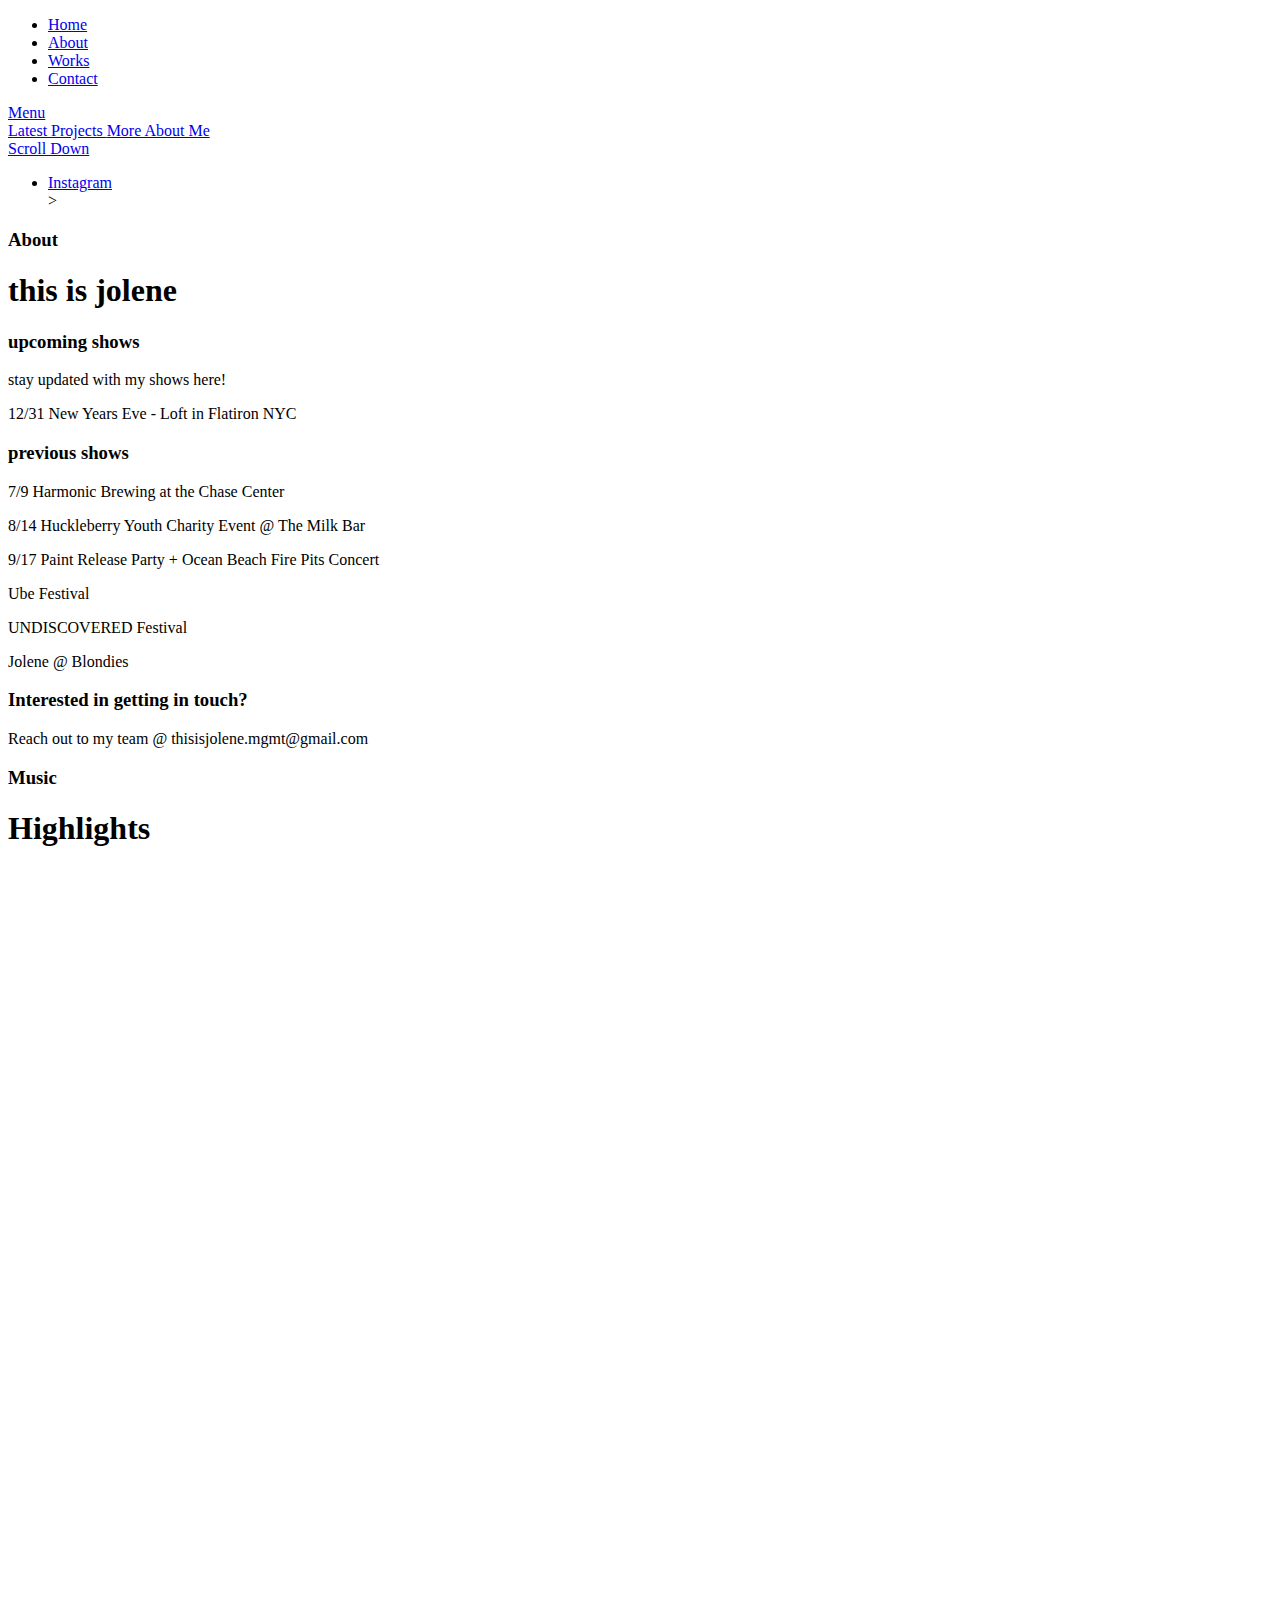
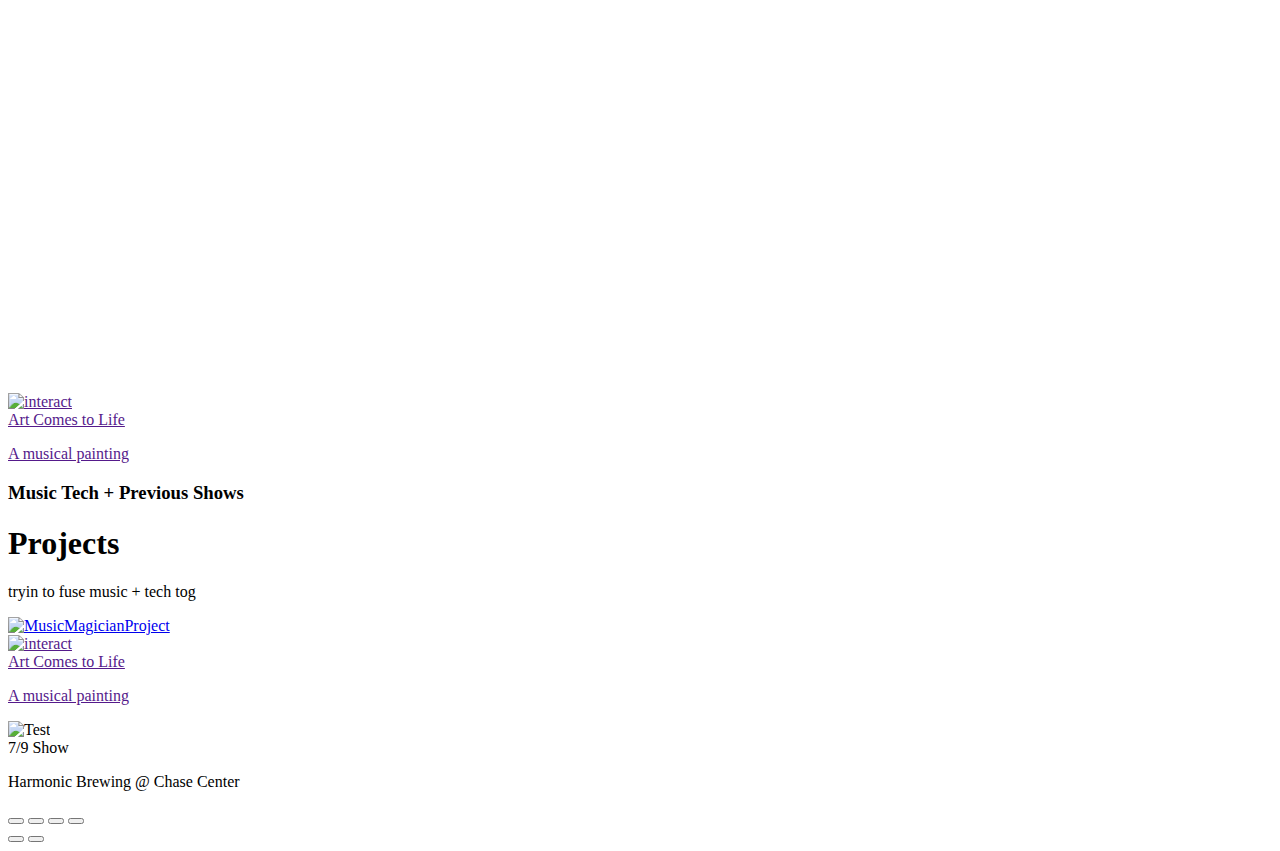
==== index.html @ 57d706e7 "Show Updates" ====
<!DOCTYPE html>
<!--[if lt IE 9 ]><html class="no-js oldie" lang="en"> <![endif]-->
<!--[if IE 9 ]><html class="no-js oldie ie9" lang="en"> <![endif]-->
<!--[if (gte IE 9)|!(IE)]><!-->
<html class="no-js" lang="en">
<!--<![endif]--> 

<head>
    <title> hi this is jolene </title>
    <!--- basic page needs
    ================================================== -->
    <meta charset="utf-8">
    <meta name="description" content="">
    <meta name="author" content="">

    <!-- mobile specific metas
    ================================================== -->
    <meta name="viewport" content="width=device-width, initial-scale=1">

    <!-- CSS
    ================================================== -->
    <link rel="stylesheet" href="css/base.css">
    <link rel="stylesheet" href="css/vendor.css">
    <link rel="stylesheet" href="css/main.css">

    <!-- script
    ================================================== -->
    <script src="js/modernizr.js"></script>
    <script src="js/pace.min.js"></script>

    <!-- favicons
    ================================================== -->
    <link rel="shortcut icon" href="favicon.ico" type="image/x-icon">
    <link rel="icon" href="favicon.ico" type="image/x-icon">

</head>

<body id="top">

    <!-- header
    ================================================== -->
    <header class="s-header">


        <nav class="header-nav-wrap">
            <ul class="header-nav">
                <li class="current"><a class="smoothscroll"  href="#home" title="home">Home</a></li>
                <li><a class="smoothscroll"  href="#about" title="about">About</a></li>
                <li><a class="smoothscroll"  href="#works" title="works">Works</a></li>
                <li><a class="smoothscroll"  href="#about" title="contact">Contact</a></li>
            </ul>
        </nav>

        <a class="header-menu-toggle" href="#0"><span>Menu</span></a>

    </header> <!-- end s-header -->


   <!-- home
   ================================================== -->
   <section id="home" class="s-home page-hero target-section" data-parallax="scroll" data-image-src="images/cover4.png" data-natural-width=45000 data-natural-height=25000 data-position-x=center data-position-y=center>

        <!-- <div class="overlay"></div> -->
        <!-- <div class="shadow-overlay"></div> -->

        <div class="home-content">

            <div class="row home-content__main">


                <!-- <h1>
                    Jolene Lozano<br><br> //
                </h1> -->

                <div class="home-content__buttons">
                    <a href="#works" class="smoothscroll btn btn--stroke">
                        Latest Projects
                    </a>
                    <a href="#about" class="smoothscroll btn btn--stroke">
                        More About Me
                    </a>
                </div>

                <div class="home-content__scroll">
                    <a href="#about" class="scroll-link smoothscroll">
                        <span>Scroll Down</span>
                    </a>
                </div>

            </div>

        </div> <!-- end home-content -->

        <ul class="home-social">
            <li>
                <a href="https://www.instagram.com/this.is.jolene"><i class="im im-instgram" aria-hidden="true"></i><span>Instagram</span></a>
            </li>>
        </ul>
        <!-- end home-social -->

    </section> <!-- end s-home -->


    <!-- about
    ================================================== -->
    <section id="about" class="s-about target-section">

        <div class="row narrow section-intro has-bottom-sep">
            <div class="col -full text-center">
                <h3>About</h3>
                <h1>this is jolene</h1>
               
            </div>
        </div>

        <div class="col -full text-center">
                <h3>upcoming shows</h3>
                <p>
                stay updated with my shows here! </p>
                <p> 12/31 New Years Eve - Loft in Flatiron NYC </p>
                
                <h3>previous shows</h3>

                <p> 7/9 Harmonic Brewing at the Chase Center </p>
                <p> 8/14 Huckleberry Youth Charity Event @ The Milk Bar</p>
                <p> 9/17 Paint Release Party + Ocean Beach Fire Pits Concert</p>
                <p> Ube Festival </p>
                <p> UNDISCOVERED Festival </p>
                <p> Jolene @ Blondies </p>

             
                
                <h3>Interested in getting in touch?</h3>
                <p>Reach out to my team @ thisisjolene.mgmt@gmail.com</p>

                <!-- <div class="col-six tab-full left">
                    <iframe style="border-radius:12px" src="https://open.spotify.com/embed/track/3LSLB8a7tfOZenb9VHvoXE?utm_source=generator" width="60%" height="300" frameBorder="0" allowfullscreen="" allow="autoplay; clipboard-write; encrypted-media; fullscreen; picture-in-picture"></iframe>
                </div>

                <div class="col-six tab-full right">
                <iframe style="border-radius:12px" src="https://open.spotify.com/embed/track/7BDV8lI9pYhEprtgNlZAF4?utm_source=generator" width="60%" height="300" frameBorder="0" allowfullscreen="" allow="autoplay; clipboard-write; encrypted-media; fullscreen; picture-in-picture"></iframe>
            </div> -->
    <!-- <img src="images/cover.png" alt="Profile pic" width="400 " height="500"> -->
    <!-- <iframe style="border-radius:12px" src="https://open.spotify.com/embed/track/3LSLB8a7tfOZenb9VHvoXE?utm_source=generator" width="70%" height="80" frameBorder="0" allowfullscreen="" allow="autoplay; clipboard-write; encrypted-media; fullscreen; picture-in-picture"></iframe>
    <iframe style="border-radius:12px" src="https://open.spotify.com/embed/track/7BDV8lI9pYhEprtgNlZAF4?utm_source=generator" width="70%" height="80" frameBorder="0" allowfullscreen="" allow="autoplay; clipboard-write; encrypted-media; fullscreen; picture-in-picture"></iframe> -->

        </div>

   <div class="row about-content about-content--buttons"> 

            <!-- <div class="col-six tab-full left">
                <a href="#0" class="btn btn--primary full-width">Download My Resume</a>
            </div>
            <div class="col-six tab-full right">
                <a href="#0" class="btn full-width">Hire Me Now</a>
            </div> -->
      

        </div> <!-- end about-content buttons -->
        
        <section></section>


        <!-- <div class="row about-content about-content--timeline">

            <div class="col-full text-center">
                <h3>All My Work Experience.</h3>
            </div>

            <div class="col-six tab-full left">
                <div class="timeline">
                    <div class="timeline__block">
                        <div class="timeline__bullet"></div>
                        <div class="timeline__header">
                            <p class="timeline__timeframe">Jun 2020 - Aug 2020</p>
                            <h3>Google</h3>
                            <h5>Developer Programs Engineering Intern</h5>
                        </div>
                    </div>
                    
                    <div class="timeline__block">
                        <div class="timeline__bullet"></div>
                        <div class="timeline__header">
                            <p class="timeline__timeframe">Jun 2019 - Aug 2019</p>
                            <h3>NBCUniversal | CNBC</h3>
                            <h5>Product Management Intern</h5>
                        </div>
                    </div>

                  <div class="timeline__block">
                      <div class="timeline__bullet"></div>
                      <div class="timeline__header">
                          <p class="timeline__timeframe">Dec 2018 - Present</p>
                          <h3>Swift/iOS Programming Course</h3>
                          <h5>Teaching Assistant</h5>
                      </div>
                  </div>
                    <div class="timeline__block">
                        <div class="timeline__bullet"></div>
                        <div class="timeline__header">
                            <p class="timeline__timeframe">Nov 2017 - August 2018</p>
                            <h3>Wunderite</h3>
                            <h5>Product Developer</h5>
                        </div>
                    </div>  end timeline__block -->

                    <!-- <div class="timeline__block">
                        <div class="timeline__bullet"></div>
                        <div class="timeline__header">
                            <p class="timeline__timeframe">June 2018 - August 2018</p>
                            <h3>Sony Music Entertainment</h3>
                            <h5>Royalty Operations Analyst Intern</h5>
                        </div>
                    </div> end timeline__block -->

                    <!-- <div class="timeline__block">
                        <div class="timeline__bullet"></div>
                        <div class="timeline__header">
                            <p class="timeline__timeframe">Jan 2018 - Jun 2018</p>
                            <h3>Morning Envelope</h3>
                            <h5>Product Developement Intern</h5>
                        </div>
                        <div class="timeline__desc">
                        </div>
                    </div> end timeline__block -->

                    <!-- <div class="timeline__block">
                        <div class="timeline__bullet"></div>
                        <div class="timeline__header">
                            <p class="timeline__timeframe">June 2016 - August 2018</p>
                            <h3>Mathnasium</h3>
                            <h5>Math Instructor</h5>
                        </div>
                    </div>   -->

<!-- 
                </div> nd timeline -->
            <!-- </div> end left --> 
<!-- 
            <div class="col-six tab-full right">
                <div class="timeline">

                    <div class="timeline__block">
                        <div class="timeline__bullet"></div>
                        <div class="timeline__header">
                            <p class="timeline__timeframe"> Sept 2017 - Present</p>
                            <h3>The Bostonians of Boston College</h3>
                            <h5>Publicity/Marketing Director and Member	</h5>
                        </div>
                    </div> <!-- end timeline__block -->
<!-- 
                    <div class="timeline__block">
                        <div class="timeline__bullet"></div>
                        <div class="timeline__header">
                            <p class="timeline__timeframe">Dec 2018 - Present</p>
                            <h3>MakeBC</h3>
                            <h5>Co-founder and Co-President</h5>
                        </div>
                    </div> <!-- end timeline__block -->

                    <!-- <div class="timeline__block">
                        <div class="timeline__bullet"></div>
                        <div class="timeline__header">
                            <p class="timeline__timeframe">September 2018 - Present</p>
                            <h3>Computer Science Society</h3>
                            <h5>President (Previous VP and Director of Outreach)</h5>
                        </div>
                        <div class="timeline__desc">
                        </div>

                    </div> <!-- end timeline__block -->
<!-- 
                    <h1>Awards</h1>
                    
                    <div class="timeline__block">
                        <div class="timeline__bullet"></div>
                        <div class="timeline__header">
                            <p class="timeline__timeframe">2017-2020</p>
                            <h3>Scholarships</h3>
                            <h5>Mensa Foundation Scholarship - 2020</h5>
                            
                            <h5>L.I.F.E Scholarship - 2017 </h5>
                            <h5>PTSA Scholarship - 2017 </h5>
                        </div>
                        <div class="timeline__desc">
                        </div>
                    </div> -->
                    <!-- <div class="timeline__block">
                        <div class="timeline__bullet"></div>
                        <div class="timeline__header">
                            <p class="timeline__timeframe"></p>
                            <h2>Awards</h2>
                            <h5>Grace Hopper Conference Award Recipient - Boston College - 2019</h5>
                            <h5>1st place Passport to Google Innovation Challenge - 2019</h5>
                            <h5>1st place PwC Case Competition - 2018 </h5>
                            
                        </div>
                        <div class="timeline__desc">
                        </div> -->
                    </div> <!-- end timeline__block -->
                 

                    </div>



                </div> <!-- end timeline -->
            </div> <!-- end right -->

        </div> <!-- end about-content timeline -->

    </section> <!-- end about -->




    <!-- works
    ================================================== -->
    <section id="works" class="s-works target-section">

        <div class="row narrow section-intro has-bottom-sep">
            <div class="col-full">
                <h3> Music </h3>
                <h1> Highlights </h1>
                <p class="lead"><p>
                 
            </div>
        </div>

        <div class="container">
          <div class="row text-center text-lg-left">
<!-- 
            <h1>the works</h1>
             -->
            <div class="col-lg-3 col-md-4 col-xs-6">

                <!-- <div class="image">
               

                        <iframe style="border-radius:1px" src="images/show7-9.png" width="90%" height="380" frameBorder="0" allowfullscreen="" allow="autoplay; clipboard-write; encrypted-media; fullscreen; picture-in-picture"></iframe>
        
                    <div class="image__overlay image__overlay--blur">
                        <div class="image__title">Music Magician Project</div>
                        <p class="image__description">
                            Designing Novel Interactions
                        </p>
                    </div> 
                </a>
                </div> -->

             
                <!-- <div class="image">
                    <a href="music-magician.html" class="d-block mb-4 h-100">
                    <img class="image__img"  src="images/music-magician-horizontal.png" alt="MusicMagicianProject">
                    <div class="image__overlay image__overlay--blur">
                        <div class="image__title">Music Magician Project</div>
                        <p class="image__description">
                            Designing Novel Interactions
                        </p>
                    </div> 
                </a>
                </div> -->
            </div>

            <div class="col-lg-3 col-md-4 col-xs-6">

                <iframe style="border-radius:12px" src="https://open.spotify.com/embed/track/3LSLB8a7tfOZenb9VHvoXE?utm_source=generator" width="100%" height="380" frameBorder="0" allowfullscreen="" allow="autoplay; clipboard-write; encrypted-media; fullscreen; picture-in-picture"></iframe>
       
            </div>

            <div class="col-lg-3 col-md-4 col-xs-6">

                <iframe style="border-radius:12px" src="https://open.spotify.com/embed/track/1I3iprg6WNpCWUNVqlT4vw?utm_source=generator" width="100%" height="352" frameBorder="0" allowfullscreen="" allow="autoplay; clipboard-write; encrypted-media; fullscreen; picture-in-picture" loading="lazy"></iframe>
       
            </div>
            

            <div class="col-lg-3 col-md-4 col-xs-6">
                <iframe style="border-radius:12px" src="https://open.spotify.com/embed/track/7BDV8lI9pYhEprtgNlZAF4?utm_source=generator" width="100%" height="380" frameBorder="0" allowfullscreen="" allow="autoplay; clipboard-write; encrypted-media; fullscreen; picture-in-picture"></iframe>
                <!-- <div class="image">
                    <a href="" class="d-block mb-4 h-100">
                    <img class="image__img" src="images/motion-tracking.gif" alt="interact">
                     <div class="image__overlay image__overlay--blur">
                        <div class="image__title">Art in Motion Tracking</div>
                        <p class="image__description">
                           Max/MSP Hack
                        </p>
                    </div> 
                
                </a>
             </div> -->
            </div>

     
        </section>



<section>

           
            <div class="col-lg-3 col-md-4 col-xs-6">
                <div class="image">
                    <a href="" class="d-block mb-4 h-100">
                    <img class="image__img" src="images/artcomestolife.png" alt="interact">
                     <div class="image__overlay image__overlay--blur">
                        <div class="image__title">Art Comes to Life</div>
                        <p class="image__description">
                           A musical painting
                        </p>
                    </div> 
                
                </a>
             </div>
            </div>

            <!-- <div class="col-lg-3 col-md-4 col-xs-6">
                <div class="image">
                    <a href="" class="d-block mb-4 h-100">
                    <img class="image__img" src="images/show7-9.png" alt="interact">
                     <div class="image__overlay image__overlay--blur">
                        <div class="image__title">Harmonic Brewing at the Chase Center</div>
                        <p class="image__description">
                          7/9 Show
                        </p>
                    </div> 
                
                </a>
             </div>
            </div> -->

            
            <!-- <div class="col-lg-3 col-md-4 col-xs-6">
                <div class="image">
                    <a href="music-magician.html" class="d-block mb-4 h-100">
                    <img class="image__img"  src="images/music-magician-horizontal.png" alt="MusicMagicianProject">
                    <div class="image__overlay image__overlay--blur">
                        <div class="image__title">Music Magician Project</div>
                        <p class="image__description">
                            Designing Novel Interactions
                        </p>
                    </div> 
                </a>
                </div>
            </div> -->
            
        </section>


            <!-- <div class="col-lg-3 col-md-4 col-xs-6">
                <div class="image">
                    <a href="" class="d-block mb-4 h-100">
                    <img class="image__img" src="images/meridian.gif" alt="blur">
                     <div class="image__overlay image__overlay--blur">
                        <div class="image__title">Meridian</div>
                        <p class="image__description">
                           Music Visalization Hack
                        </p>
                    </div> 
                
                </a>
             </div>
            </div>  -->




            <!-- <div class="col-lg-3 col-md-4 col-xs-6">
                <div class="image">
                    <a href="https://github.com/jolene-loz/smart-home-testing" class="d-block mb-4 h-100">
                    <img class="image__img" src="images/intern.jpg" alt="interact">
                     <div class="image__overlay image__overlay--blur">
                        <div class="image__title">Google Internship</div>
                        <p class="image__description">
                           Smart Home Integration Library
                        </p>
                    </div> 
                
                </a>
             </div>
            </div> -->



<!--  

            <div class="col-lg-3 col-md-4 col-xs-6">
                <div class="image">
                    <a href="" class="d-block mb-4 h-100">
                    <img class="image__img" src="images/gl3-react.gif" alt="interact">
                     <div class="image__overlay image__overlay--blur">
                        <div class="image__title">GL3 Animations</div>
                        <p class="image__description">
                           Sound-Reactive Max/MSP Hack
                        </p>
                    </div> 
                
                </a>
             </div>
            </div> -->

            <!-- <div class="col-lg-3 col-md-4 col-xs-6">
                <div class="image">
                    <a href="https://github.com/jolene-loz/tunePin" class="d-block mb-4 h-100">
                    <img class="image__img" src="images/tunepin.png" alt="tunePin">
                     <div class="image__overlay image__overlay--blur">
                        <div class="image__title">tunePin</div>
                        <p class="image__description">
                            Swift/iOS Mobile Application
                        </p>
                    </div> 
                
                </a>
             </div>
            </div> -->

            
          

            <!-- <div class="col-lg-3 col-md-4 col-xs-6">
                <div class="image">
                    <a href="https://devpost.com/software/hackbeanpot19" class="d-block mb-4 h-80">
                    <img class="image__img" src="images/picspire.jpeg" alt="PicSpire">
                     <div class="image__overlay image__overlay--blur">
                        <div class="image__title">PicSpire</div>
                        <p class="image__description">
                            Swift/iOS Mobile Application
                        </p>
                    </div> 
                
                </a>
             </div>
            </div>
             -->
  


        

<!--             
          <div class="col-lg-3 col-md-4 col-xs-6">
            <a href="#" class="d-block mb-4 h-100">
                <p><iframe width="560" height="315" src="https://www.youtube.com/embed/qr0YbMv2T4M" frameborder="0" allow="accelerometer; autoplay; encrypted-media; gyroscope; picture-in-picture" allowfullscreen></iframe></p>
            </a>
        </div>

        <div class="col-lg-3 col-md-4 col-xs-6">
          <a href="#" class="d-block mb-4 h-100">
            <p><iframe width="560" height="315" src="https://www.youtube.com/embed/qmYeQT7NNbI" frameborder="0" allow="accelerometer; autoplay; encrypted-media; gyroscope; picture-in-picture" allowfullscreen></iframe></p>
          </a>
      </div>



          <div class="col-lg-3 col-md-4 col-xs-6">
            <a href="#" class="d-block mb-4 h-100">
              <iframe width="560" height="315" src="https://www.youtube.com/embed/XWk6eGASXBA" frameborder="0" allow="accelerometer; autoplay; encrypted-media; gyroscope; picture-in-picture" allowfullscreen> Learn more about my volunteer trip to South Africa here</iframe>
            </a>
          </div> -->

          <!-- </div>

        </div>



</section>     -->


    <section id="blog" class="s-blog target-section">

        <div class="row narrow section-intro has-bottom-sep">
            <div class="col-full">
                <h3>Music Tech + Previous Shows </h3>
                <h1>Projects</h1>
                <p class="lead"> tryin to fuse music + tech tog</p>
            </div>
        </div>

        <div class="row blog-content">
            <div class="col-full">

                <div class="blog-list block-1-2 block-tab-full">

                    <article class="col-block">
                        <div class="image">

                
                                    <a href="music-magician.html" class="d-block mb-4 h-100">
                                    <img class="image__img"  src="images/music-magician-horizontal.png" alt="MusicMagicianProject">
                                    <div class="image__overlay image__overlay--blur">
                                        <!-- <div class="image__title"></div> -->
                                 
                                    </div> 
                                </a>
                           
                    
                        </div>

                    </article>
                    <article class="col-block">
                        <div class="image">
                            <a href="" class="d-block mb-4 h-100">
                            <img class="image__img" src="images/artcomestolife.png" alt="interact">
                             <div class="image__overlay image__overlay--blur">
                                <div class="image__title">Art Comes to Life</div>
                                <p class="image__description">
                                   A musical painting
                                </p>
                            </div> 
                        
                        </a>
                     </div>

                    </article>

                    <article class="col-block">
                        <div class="image">
                            <!-- <a href=blog-single.html> -->
                            <img class="image__img" src="images/show7-9.png" alt="Test">
                            <div class="image__overlay image__overlay--blur">
                                <div class="image__title">7/9 Show</div>
                                <p class="image__description">
                                    Harmonic Brewing @ Chase Center
                                 </p>
                            </div> 
                        </a>
                        </div>

                    </article>

                    <!-- <article class="col-block">
                        <div class="image">
                            <a href=blog-single.html>
                            <img class="image__img" src="images/hiking-cover.JPG" alt="Test">
                            <div class="image__overlay image__overlay--blur">
                                <div class="image__title">Photography</div>
                            </div> 
                        </a>
                        </div>

                    </article> -->


<!-- 
                    </article>
                    <article class="col-block">

                        <div class="blog-date">
                            <a href="blog.html">June 2018</a>
                        </div>

                        <h2 class="h01"><a href="blog-south-africa.html">My Volunteer Trip to South Africa</a></h2>
                        <p>
                        Vestibulum ac diam sit amet quam vehicula elementum sed sit amet dui. Pellentesque in ipsum id orci porta dapibus. Donec sollicitudin molestie malesuada. Vivamus magna justo, lacinia eget consectetur sed, convallis at tellus. Cras ultricies ligula sed magna dictum porta. Sed porttitor lectus nibh dolore irure esse Duis nulla sint.
                        </p>


                    </article>
                    <article class="col-block">

                        <div class="blog-date">
                            <a href="blog-pwc.html">November 2017</a>
                        </div>
                        <h2 class="h01"><a href="blog-pwc.html">1st Place at the PwC Case Competition</a></h2>
                        <p>
                        In my first semester of college, I competed in the PwC Case Competition. Through an in-depth financial analysis of a client-services case, my team designed a Powerpoint and a business plan for the company, and we won 1st place in the competition for outstanding work.
                        </p>

                    </article> -->

                </div> 

            </d>

    </section>



<footer>
    <div class="row">
        <div class="col-full">
        </div>
    </div>

    <div class="row footer-bottom">

        <div class="col-twelve">
            
            <div class="go-top">
                
            <a class="smoothscroll" title="Back to Top" href="#top"><i class="im im-arrow-up" aria-hidden="true"></i></a>
            
            </div>
        </div>

    </div> <!-- end footer-bottom -->

</footer> <!-- end footer -->



    <!-- photoswipe background
    ================================================== -->
    <div aria-hidden="true" class="pswp" role="dialog" tabindex="-1">

        <div class="pswp__bg"></div>
        <div class="pswp__scroll-wrap">

            <div class="pswp__container">
                <div class="pswp__item"></div>
                <div class="pswp__item"></div>
                <div class="pswp__item"></div>
            </div>

            <div class="pswp__ui pswp__ui--hidden">
                <div class="pswp__top-bar">
                    <div class="pswp__counter"></div><button class="pswp__button pswp__button--close" title="Close (Esc)"></button> <button class="pswp__button pswp__button--share" title=
                    "Share"></button> <button class="pswp__button pswp__button--fs" title="Toggle fullscreen"></button> <button class="pswp__button pswp__button--zoom" title=
                    "Zoom in/out"></button>
                    <div class="pswp__preloader">
                        <div class="pswp__preloader__icn">
                            <div class="pswp__preloader__cut">
                                <div class="pswp__preloader__donut"></div>
                            </div>
                        </div>
                    </div>
                </div>
                <div class="pswp__share-modal pswp__share-modal--hidden pswp__single-tap">
                    <div class="pswp__share-tooltip"></div>
                </div><button class="pswp__button pswp__button--arrow--left" title="Previous (arrow left)"></button> <button class="pswp__button pswp__button--arrow--right" title=
                "Next (arrow right)"></button>
                <div class="pswp__caption">
                    <div class="pswp__caption__center"></div>
                </div>
            </div>

        </div>

    </div><!-- end photoSwipe background -->

    <div id="preloader">
        <div id="loader"></div>
    </div>


    <!-- Java Script
    ================================================== -->
    <script src="js/jquery-3.2.1.min.js"></script>
    <script src="js/plugins.js"></script>
    <script src="js/main.js"></script>

</body>

</html>
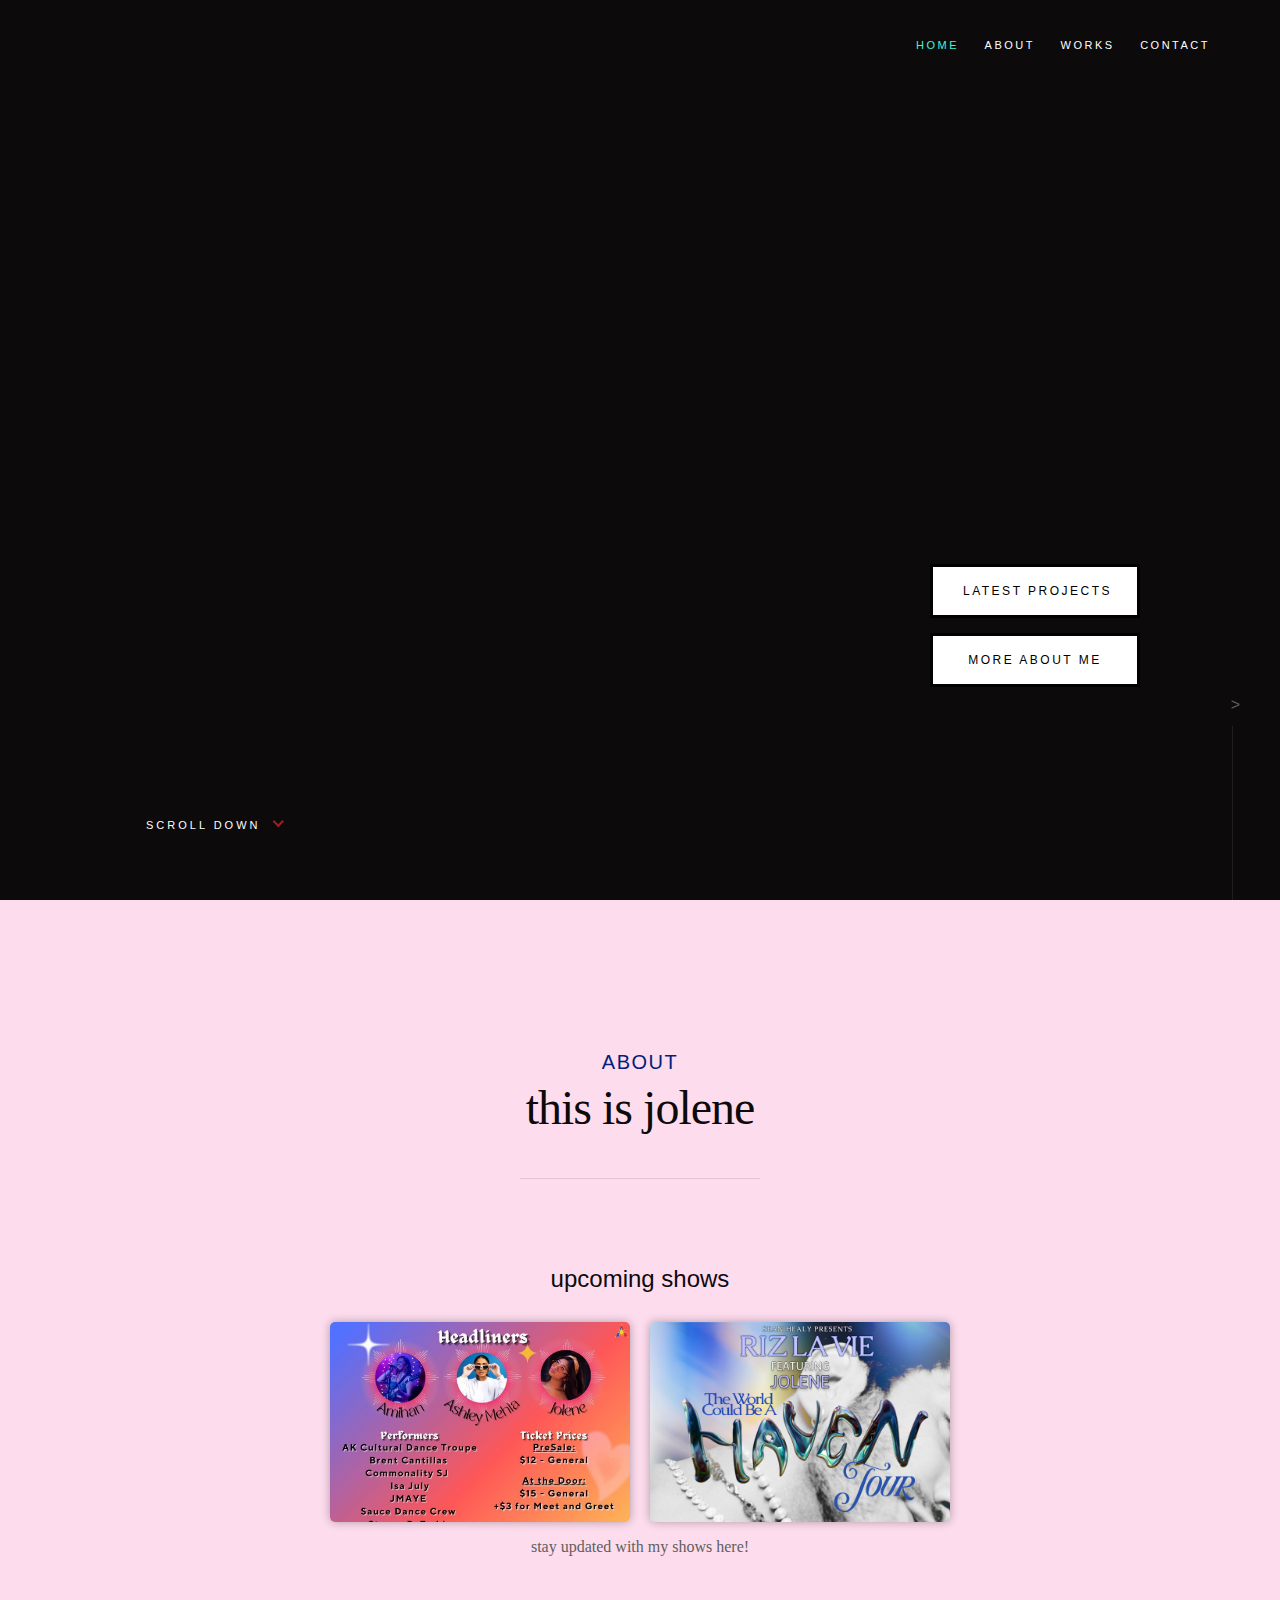
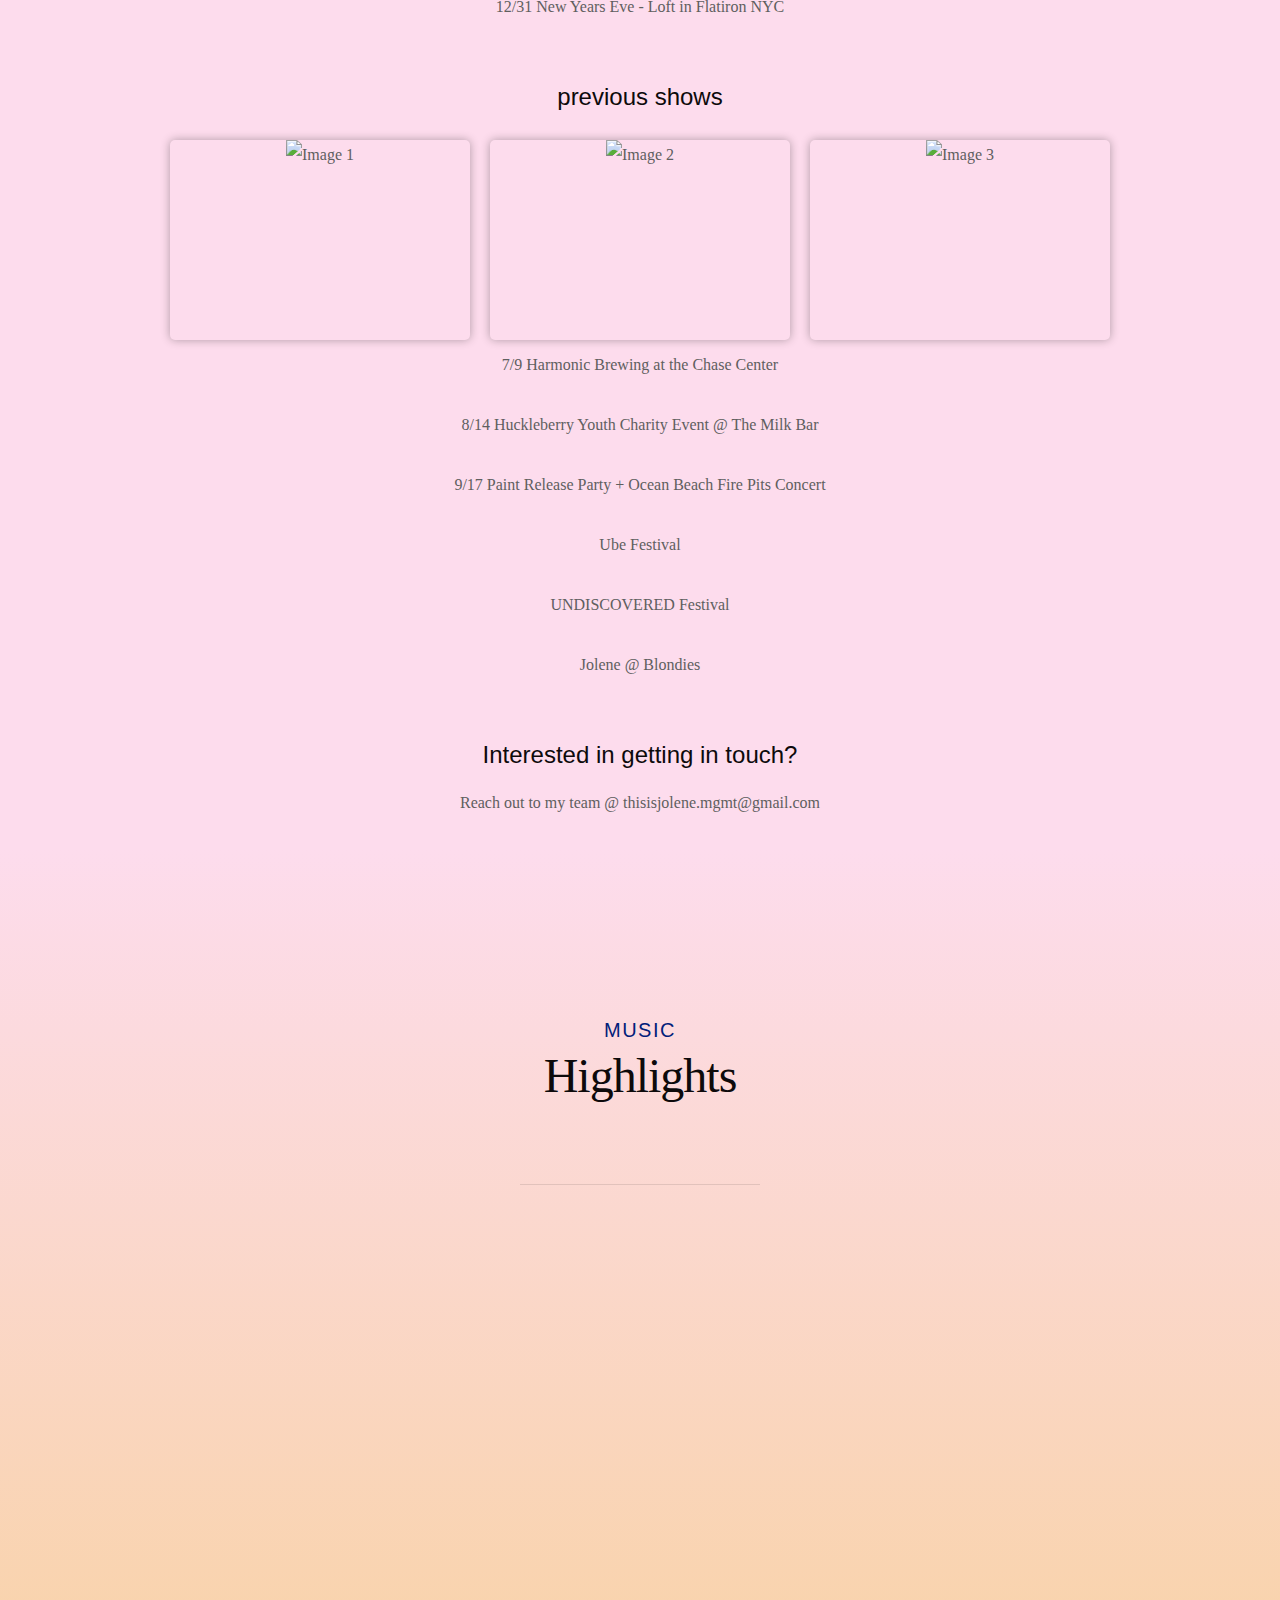
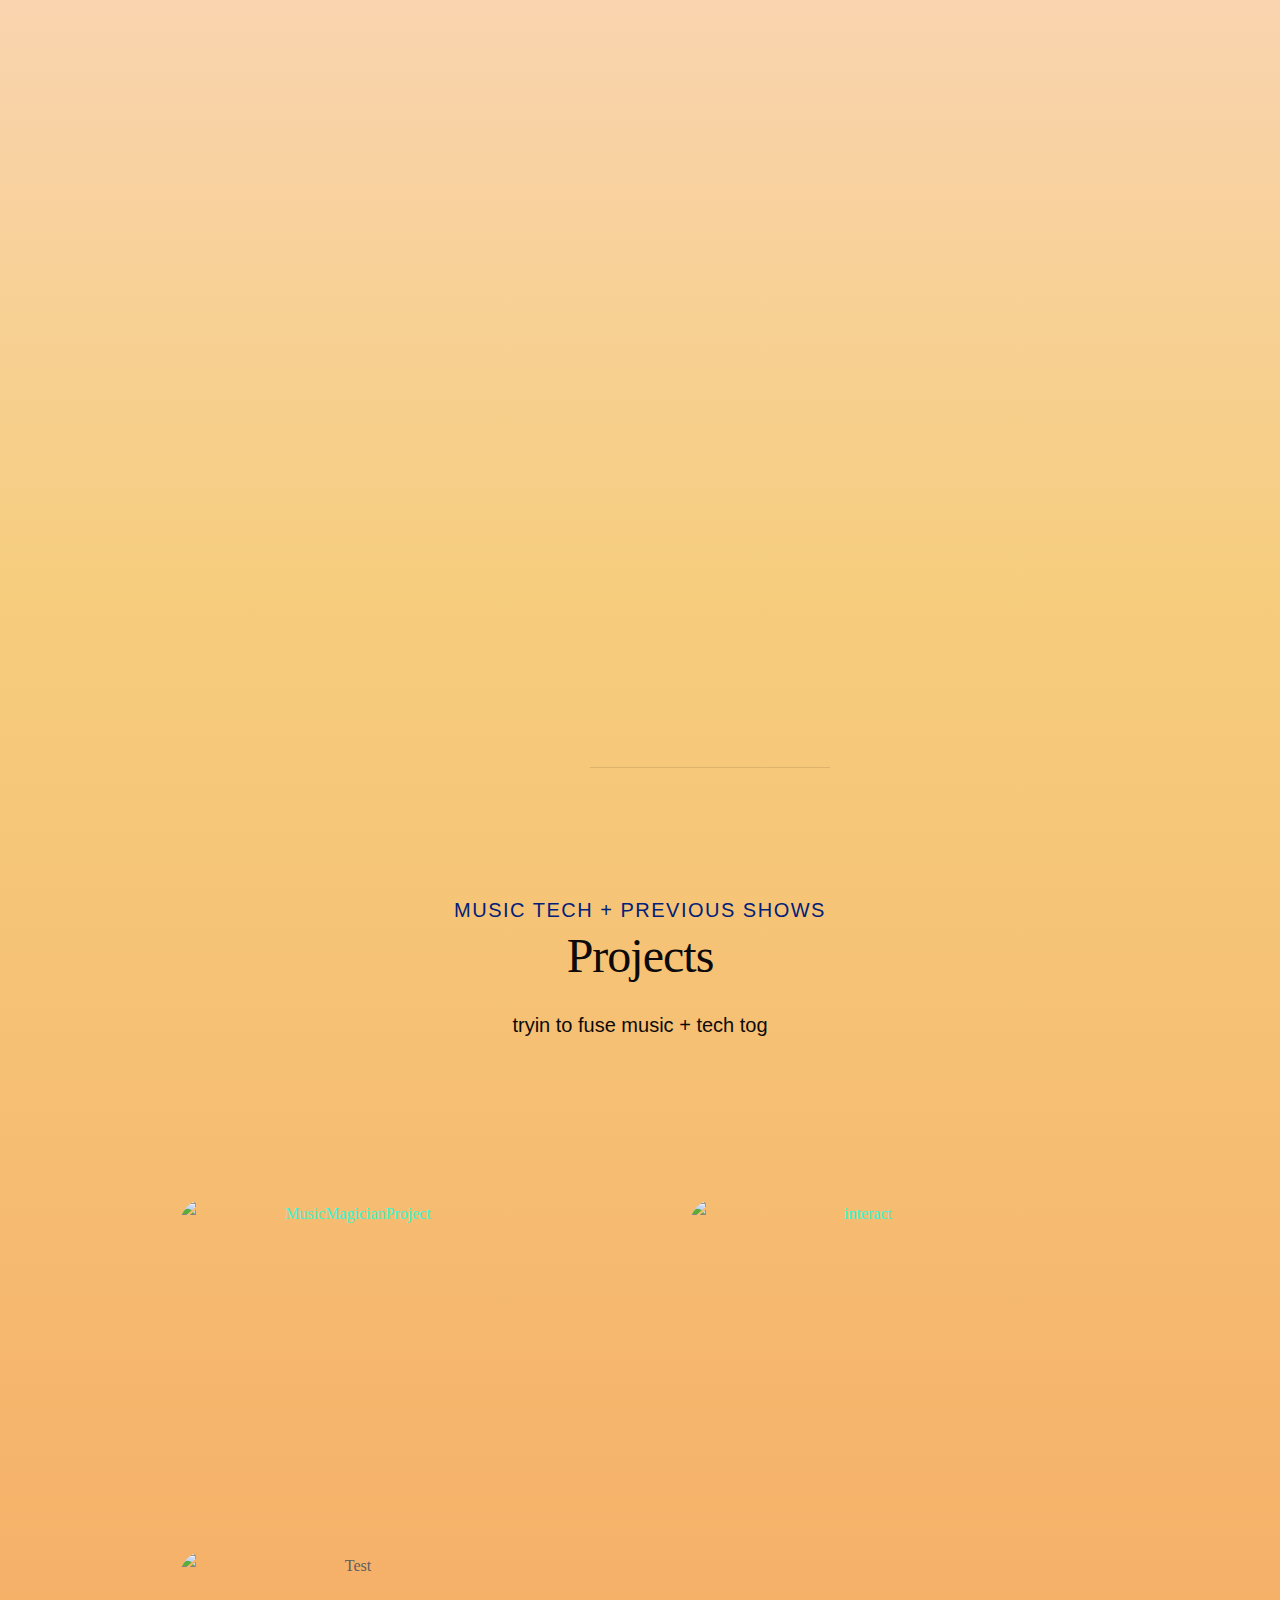
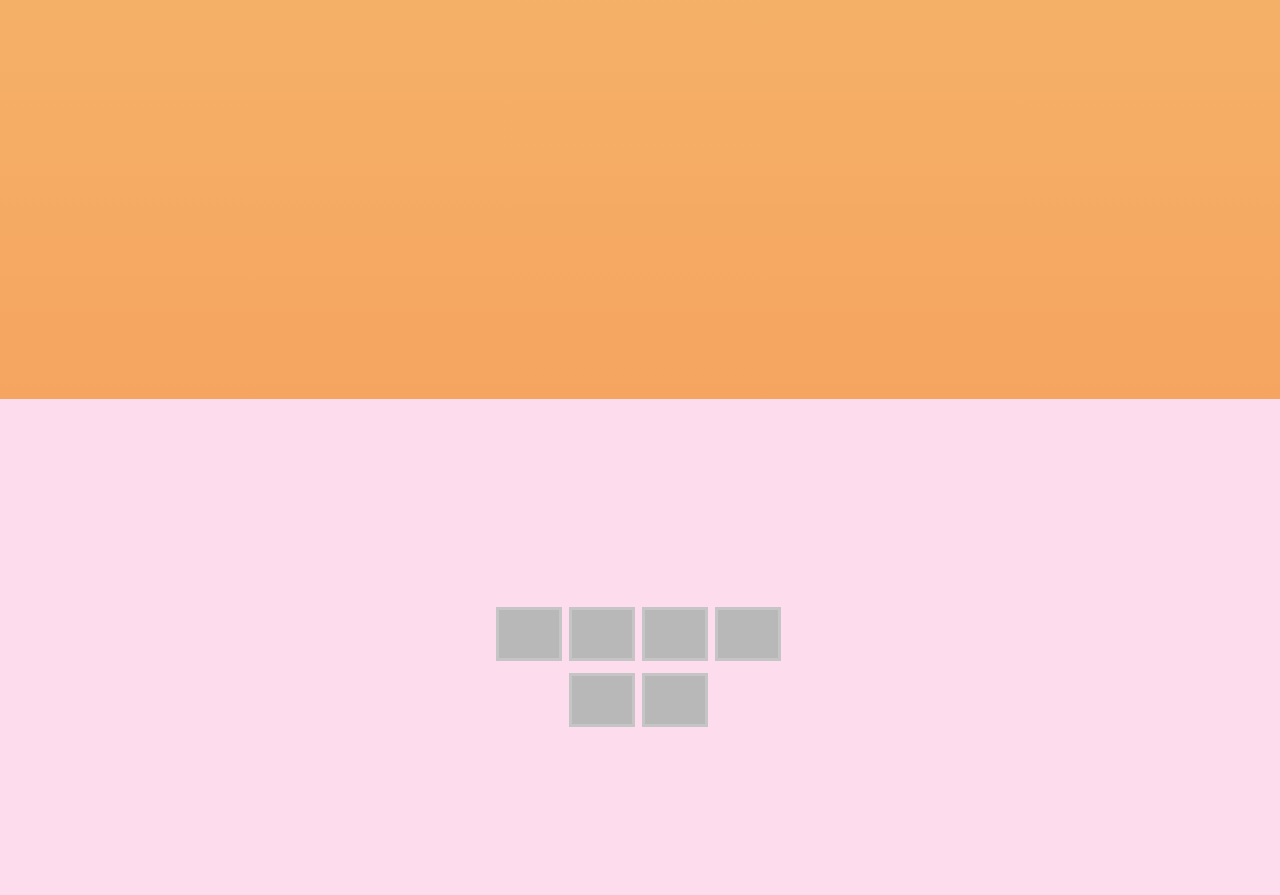
==== commit 0f24f9d5: "git submodule updated" ====
--- a/index.html
+++ b/index.html
@@ -7,7 +7,7 @@
 
 <head>
     <title> hi this is jolene </title>
-    <!--- basic page needs
+    <!--- basic site needs
     ================================================== -->
     <meta charset="utf-8">
     <meta name="description" content="">
@@ -58,7 +58,7 @@
 
    <!-- home
    ================================================== -->
-   <section id="home" class="s-home page-hero target-section" data-parallax="scroll" data-image-src="images/cover4.png" data-natural-width=45000 data-natural-height=25000 data-position-x=center data-position-y=center>
+   <section id="home" class="s-home page-hero target-section" data-parallax="scroll" data-image-src="images/jolenebkg.png" data-natural-width=45000 data-natural-height=25000 data-position-x=center data-position-y=center>
 
         <!-- <div class="overlay"></div> -->
         <!-- <div class="shadow-overlay"></div> -->
@@ -115,11 +115,57 @@
 
         <div class="col -full text-center">
                 <h3>upcoming shows</h3>
+                <div class="gallery">
+                    <div class="gallery-item">
+                      <img src="images/akbayanperf.jpeg" alt="SJSU Charity Concert">
+                      <div class="caption">
+                        <h3>Caption 1</h3>
+                        <p>Lorem ipsum dolor sit amet, consectetur adipiscing elit.</p>
+                      </div>
+                    </div>
+                    <div class="gallery-item">
+                      <img src="images/rizjolene.jpeg" alt="Jolene with Riz La Vie 3.17.22">
+                      <div class="caption">
+                        <h3> Jolene with Riz La Vie 3.17.22</h3>
+                        <p>BRICK & MORTAR MUSIC HALL. Buy tickets here</p>
+                      </div>
+                    </div>
+       
+                  </div>
+
+                  
                 <p>
                 stay updated with my shows here! </p>
+
+                
                 <p> 12/31 New Years Eve - Loft in Flatiron NYC </p>
                 
                 <h3>previous shows</h3>
+
+                <div class="gallery">
+                    <div class="gallery-item">
+                      <img src="img/image-1.jpg" alt="Image 1">
+                      <div class="caption">
+                        <h3>Caption 1</h3>
+                        <p>Lorem ipsum dolor sit amet, consectetur adipiscing elit.</p>
+                      </div>
+                    </div>
+                    <div class="gallery-item">
+                      <img src="img/image-2.jpg" alt="Image 2">
+                      <div class="caption">
+                        <h3>Caption 2</h3>
+                        <p>Nulla nec justo eget felis facilisis fermentum.</p>
+                      </div>
+                    </div>
+                    <div class="gallery-item">
+                      <img src="img/image-3.jpg" alt="Image 3">
+                      <div class="caption">
+                        <h3>Caption 3</h3>
+                        <p>Sed auctor quam euismod orci accumsan tincidunt.</p>
+                      </div>
+                    </div>
+       
+                  </div>
 
                 <p> 7/9 Harmonic Brewing at the Chase Center </p>
                 <p> 8/14 Huckleberry Youth Charity Event @ The Milk Bar</p>
@@ -133,185 +179,6 @@
                 <h3>Interested in getting in touch?</h3>
                 <p>Reach out to my team @ thisisjolene.mgmt@gmail.com</p>
 
-                <!-- <div class="col-six tab-full left">
-                    <iframe style="border-radius:12px" src="https://open.spotify.com/embed/track/3LSLB8a7tfOZenb9VHvoXE?utm_source=generator" width="60%" height="300" frameBorder="0" allowfullscreen="" allow="autoplay; clipboard-write; encrypted-media; fullscreen; picture-in-picture"></iframe>
-                </div>
-
-                <div class="col-six tab-full right">
-                <iframe style="border-radius:12px" src="https://open.spotify.com/embed/track/7BDV8lI9pYhEprtgNlZAF4?utm_source=generator" width="60%" height="300" frameBorder="0" allowfullscreen="" allow="autoplay; clipboard-write; encrypted-media; fullscreen; picture-in-picture"></iframe>
-            </div> -->
-    <!-- <img src="images/cover.png" alt="Profile pic" width="400 " height="500"> -->
-    <!-- <iframe style="border-radius:12px" src="https://open.spotify.com/embed/track/3LSLB8a7tfOZenb9VHvoXE?utm_source=generator" width="70%" height="80" frameBorder="0" allowfullscreen="" allow="autoplay; clipboard-write; encrypted-media; fullscreen; picture-in-picture"></iframe>
-    <iframe style="border-radius:12px" src="https://open.spotify.com/embed/track/7BDV8lI9pYhEprtgNlZAF4?utm_source=generator" width="70%" height="80" frameBorder="0" allowfullscreen="" allow="autoplay; clipboard-write; encrypted-media; fullscreen; picture-in-picture"></iframe> -->
-
-        </div>
-
-   <div class="row about-content about-content--buttons"> 
-
-            <!-- <div class="col-six tab-full left">
-                <a href="#0" class="btn btn--primary full-width">Download My Resume</a>
-            </div>
-            <div class="col-six tab-full right">
-                <a href="#0" class="btn full-width">Hire Me Now</a>
-            </div> -->
-      
-
-        </div> <!-- end about-content buttons -->
-        
-        <section></section>
-
-
-        <!-- <div class="row about-content about-content--timeline">
-
-            <div class="col-full text-center">
-                <h3>All My Work Experience.</h3>
-            </div>
-
-            <div class="col-six tab-full left">
-                <div class="timeline">
-                    <div class="timeline__block">
-                        <div class="timeline__bullet"></div>
-                        <div class="timeline__header">
-                            <p class="timeline__timeframe">Jun 2020 - Aug 2020</p>
-                            <h3>Google</h3>
-                            <h5>Developer Programs Engineering Intern</h5>
-                        </div>
-                    </div>
-                    
-                    <div class="timeline__block">
-                        <div class="timeline__bullet"></div>
-                        <div class="timeline__header">
-                            <p class="timeline__timeframe">Jun 2019 - Aug 2019</p>
-                            <h3>NBCUniversal | CNBC</h3>
-                            <h5>Product Management Intern</h5>
-                        </div>
-                    </div>
-
-                  <div class="timeline__block">
-                      <div class="timeline__bullet"></div>
-                      <div class="timeline__header">
-                          <p class="timeline__timeframe">Dec 2018 - Present</p>
-                          <h3>Swift/iOS Programming Course</h3>
-                          <h5>Teaching Assistant</h5>
-                      </div>
-                  </div>
-                    <div class="timeline__block">
-                        <div class="timeline__bullet"></div>
-                        <div class="timeline__header">
-                            <p class="timeline__timeframe">Nov 2017 - August 2018</p>
-                            <h3>Wunderite</h3>
-                            <h5>Product Developer</h5>
-                        </div>
-                    </div>  end timeline__block -->
-
-                    <!-- <div class="timeline__block">
-                        <div class="timeline__bullet"></div>
-                        <div class="timeline__header">
-                            <p class="timeline__timeframe">June 2018 - August 2018</p>
-                            <h3>Sony Music Entertainment</h3>
-                            <h5>Royalty Operations Analyst Intern</h5>
-                        </div>
-                    </div> end timeline__block -->
-
-                    <!-- <div class="timeline__block">
-                        <div class="timeline__bullet"></div>
-                        <div class="timeline__header">
-                            <p class="timeline__timeframe">Jan 2018 - Jun 2018</p>
-                            <h3>Morning Envelope</h3>
-                            <h5>Product Developement Intern</h5>
-                        </div>
-                        <div class="timeline__desc">
-                        </div>
-                    </div> end timeline__block -->
-
-                    <!-- <div class="timeline__block">
-                        <div class="timeline__bullet"></div>
-                        <div class="timeline__header">
-                            <p class="timeline__timeframe">June 2016 - August 2018</p>
-                            <h3>Mathnasium</h3>
-                            <h5>Math Instructor</h5>
-                        </div>
-                    </div>   -->
-
-<!-- 
-                </div> nd timeline -->
-            <!-- </div> end left --> 
-<!-- 
-            <div class="col-six tab-full right">
-                <div class="timeline">
-
-                    <div class="timeline__block">
-                        <div class="timeline__bullet"></div>
-                        <div class="timeline__header">
-                            <p class="timeline__timeframe"> Sept 2017 - Present</p>
-                            <h3>The Bostonians of Boston College</h3>
-                            <h5>Publicity/Marketing Director and Member	</h5>
-                        </div>
-                    </div> <!-- end timeline__block -->
-<!-- 
-                    <div class="timeline__block">
-                        <div class="timeline__bullet"></div>
-                        <div class="timeline__header">
-                            <p class="timeline__timeframe">Dec 2018 - Present</p>
-                            <h3>MakeBC</h3>
-                            <h5>Co-founder and Co-President</h5>
-                        </div>
-                    </div> <!-- end timeline__block -->
-
-                    <!-- <div class="timeline__block">
-                        <div class="timeline__bullet"></div>
-                        <div class="timeline__header">
-                            <p class="timeline__timeframe">September 2018 - Present</p>
-                            <h3>Computer Science Society</h3>
-                            <h5>President (Previous VP and Director of Outreach)</h5>
-                        </div>
-                        <div class="timeline__desc">
-                        </div>
-
-                    </div> <!-- end timeline__block -->
-<!-- 
-                    <h1>Awards</h1>
-                    
-                    <div class="timeline__block">
-                        <div class="timeline__bullet"></div>
-                        <div class="timeline__header">
-                            <p class="timeline__timeframe">2017-2020</p>
-                            <h3>Scholarships</h3>
-                            <h5>Mensa Foundation Scholarship - 2020</h5>
-                            
-                            <h5>L.I.F.E Scholarship - 2017 </h5>
-                            <h5>PTSA Scholarship - 2017 </h5>
-                        </div>
-                        <div class="timeline__desc">
-                        </div>
-                    </div> -->
-                    <!-- <div class="timeline__block">
-                        <div class="timeline__bullet"></div>
-                        <div class="timeline__header">
-                            <p class="timeline__timeframe"></p>
-                            <h2>Awards</h2>
-                            <h5>Grace Hopper Conference Award Recipient - Boston College - 2019</h5>
-                            <h5>1st place Passport to Google Innovation Challenge - 2019</h5>
-                            <h5>1st place PwC Case Competition - 2018 </h5>
-                            
-                        </div>
-                        <div class="timeline__desc">
-                        </div> -->
-                    </div> <!-- end timeline__block -->
-                 
-
-                    </div>
-
-
-
-                </div> <!-- end timeline -->
-            </div> <!-- end right -->
-
-        </div> <!-- end about-content timeline -->
-
-    </section> <!-- end about -->
-
-
 
 
     <!-- works
@@ -373,22 +240,15 @@
                 <iframe style="border-radius:12px" src="https://open.spotify.com/embed/track/1I3iprg6WNpCWUNVqlT4vw?utm_source=generator" width="100%" height="352" frameBorder="0" allowfullscreen="" allow="autoplay; clipboard-write; encrypted-media; fullscreen; picture-in-picture" loading="lazy"></iframe>
        
             </div>
+
+            <div class="col-lg-3 col-md-4 col-xs-6">
+
+                <iframe style="border-radius:12px" src="https://open.spotify.com/embed/track/33cjr1uz7VlPRfjurOZpsM?utm_source=generator" width="100%" height="352" frameBorder="0" allowfullscreen="" allow="autoplay; clipboard-write; encrypted-media; fullscreen; picture-in-picture" loading="lazy"></iframe>
+            </div>
             
 
             <div class="col-lg-3 col-md-4 col-xs-6">
                 <iframe style="border-radius:12px" src="https://open.spotify.com/embed/track/7BDV8lI9pYhEprtgNlZAF4?utm_source=generator" width="100%" height="380" frameBorder="0" allowfullscreen="" allow="autoplay; clipboard-write; encrypted-media; fullscreen; picture-in-picture"></iframe>
-                <!-- <div class="image">
-                    <a href="" class="d-block mb-4 h-100">
-                    <img class="image__img" src="images/motion-tracking.gif" alt="interact">
-                     <div class="image__overlay image__overlay--blur">
-                        <div class="image__title">Art in Motion Tracking</div>
-                        <p class="image__description">
-                           Max/MSP Hack
-                        </p>
-                    </div> 
-                
-                </a>
-             </div> -->
             </div>
 
      
@@ -629,46 +489,7 @@
 
                     </article>
 
-                    <!-- <article class="col-block">
-                        <div class="image">
-                            <a href=blog-single.html>
-                            <img class="image__img" src="images/hiking-cover.JPG" alt="Test">
-                            <div class="image__overlay image__overlay--blur">
-                                <div class="image__title">Photography</div>
-                            </div> 
-                        </a>
-                        </div>
-
-                    </article> -->
-
-
-<!-- 
-                    </article>
-                    <article class="col-block">
-
-                        <div class="blog-date">
-                            <a href="blog.html">June 2018</a>
-                        </div>
-
-                        <h2 class="h01"><a href="blog-south-africa.html">My Volunteer Trip to South Africa</a></h2>
-                        <p>
-                        Vestibulum ac diam sit amet quam vehicula elementum sed sit amet dui. Pellentesque in ipsum id orci porta dapibus. Donec sollicitudin molestie malesuada. Vivamus magna justo, lacinia eget consectetur sed, convallis at tellus. Cras ultricies ligula sed magna dictum porta. Sed porttitor lectus nibh dolore irure esse Duis nulla sint.
-                        </p>
-
-
-                    </article>
-                    <article class="col-block">
-
-                        <div class="blog-date">
-                            <a href="blog-pwc.html">November 2017</a>
-                        </div>
-                        <h2 class="h01"><a href="blog-pwc.html">1st Place at the PwC Case Competition</a></h2>
-                        <p>
-                        In my first semester of college, I competed in the PwC Case Competition. Through an in-depth financial analysis of a client-services case, my team designed a Powerpoint and a business plan for the company, and we won 1st place in the competition for outstanding work.
-                        </p>
-
-                    </article> -->
-
+                
                 </div> 
 
             </d>
--- a/css/base.css
+++ b/css/base.css
@@ -0,0 +1,911 @@
+/* =================================================================== 
+ *
+ *  Hola v1.0 Base Stylesheet
+ *  10-02-2017
+ *  ------------------------------------------------------------------
+ *
+ *  TOC:
+ *  # Normalize
+ *  # Basic/base setup styles
+ *      ## Media
+ *      ## Typography resets
+ *      ## links
+ *      ## inputs
+ *  # grid
+ *      ## medium size devices
+ *      ## tablets
+ *      ## mobile devices
+ *      ## small mobile devices
+ *  # block grids
+ *      ## medium size devices
+ *      ## tablets
+ *      ## mobile devices
+ *      ## small mobile devices
+ *  # MISC
+ *
+ * =================================================================== */
+
+
+/* ===================================================================
+ * # normalize
+ * normalize.css v5.0.0 | MIT License | 
+ * github.com/necolas/normalize.css
+ *
+ * ------------------------------------------------------------------- */
+
+ .gallery {
+    display: flex;
+    flex-wrap: wrap;
+    justify-content: center;
+    align-items: center;
+  }
+  
+  .gallery-item {
+    position: relative;
+    margin: 10px;
+    overflow: hidden;
+    width: 300px;
+    height: 200px;
+    border-radius: 5px;
+    box-shadow: 0 0 10px rgba(0, 0, 0, 0.3);
+  }
+  
+  .gallery-item img {
+    max-width: 100%;
+    height: auto;
+    transition: transform 0.3s ease-in-out;
+  }
+  
+  .gallery-item:hover img {
+    transform: scale(1.1);
+  }
+  
+  .caption {
+    position: absolute;
+    bottom: 0;
+    left: 0;
+    width: 100%;
+    padding: 10px;
+    background-color: rgba(0, 0, 0, 0.7);
+    color: #fff;
+    transform: translateY(100%);
+    transition: transform 0.3s ease-in-out;
+  }
+  
+  .gallery-item:hover .caption {
+    transform: translateY(0);
+  }
+  
+  .caption h3 {
+    margin-top: 0;
+  }
+  
+  .caption p {
+    margin-bottom: 0;
+  }
+
+  
+
+html {
+    font-family: sans-serif;
+    line-height: 1.15;
+    -ms-text-size-adjust: 100%;
+    -webkit-text-size-adjust: 100%;
+}
+
+body {
+    margin: 0;
+}
+
+article, aside, footer, header, nav, section {
+    display: block;
+}
+
+h1 {
+    font-size: 2em;
+    margin: 0.67em 0;
+}
+
+figcaption, figure, main {
+    display: block;
+}
+
+figure {
+    margin: 1em 40px;
+}
+
+hr {
+    box-sizing: content-box;
+    height: 0;
+    overflow: visible;
+}
+
+pre {
+    font-family: monospace, monospace;
+    font-size: 1em;
+}
+
+a {
+    background-color: transparent;
+    -webkit-text-decoration-skip: objects;
+}
+
+a:active, a:hover {
+    outline-width: 0;
+}
+
+abbr[title] {
+    border-bottom: none;
+    text-decoration: underline;
+    text-decoration: underline dotted;
+}
+
+b, strong {
+    font-weight: inherit;
+}
+
+b, strong {
+    font-weight: bolder;
+}
+
+code, kbd, samp {
+    font-family: monospace, monospace;
+    font-size: 1em;
+}
+
+dfn {
+    font-style: italic;
+}
+
+mark {
+    background-color: #ff0;
+    color: #000;
+}
+
+small {
+    font-size: 80%;
+}
+
+sub, sup {
+    font-size: 75%;
+    line-height: 0;
+    position: relative;
+    vertical-align: baseline;
+}
+
+sub {
+    bottom: -0.25em;
+}
+
+sup {
+    top: -0.5em;
+}
+
+audio, video {
+    display: inline-block;
+}
+
+audio:not([controls]) {
+    display: none;
+    height: 0;
+}
+
+img {
+    border-style: none;
+}
+
+svg:not(:root) {
+    overflow: hidden;
+}
+
+button, input, optgroup, select, textarea {
+    font-family: sans-serif;
+    font-size: 100%;
+    line-height: 1.15;
+    margin: 0;
+}
+
+button, input {
+    overflow: visible;
+}
+
+button, select {
+    text-transform: none;
+}
+
+button, html [type="button"], [type="reset"], [type="submit"] {
+    -webkit-appearance: button;
+}
+
+button::-moz-focus-inner, [type="button"]::-moz-focus-inner, [type="reset"]::-moz-focus-inner, [type="submit"]::-moz-focus-inner {
+    border-style: none;
+    padding: 0;
+}
+
+button:-moz-focusring, [type="button"]:-moz-focusring, [type="reset"]:-moz-focusring, [type="submit"]:-moz-focusring {
+    outline: 1px dotted ButtonText;
+}
+
+fieldset {
+    border: 1px solid #c0c0c0;
+    margin: 0 2px;
+    padding: 0.35em 0.625em 0.75em;
+}
+
+legend {
+    box-sizing: border-box;
+    color: inherit;
+    display: table;
+    max-width: 100%;
+    padding: 0;
+    white-space: normal;
+}
+
+progress {
+    display: inline-block;
+    vertical-align: baseline;
+}
+
+textarea {
+    overflow: auto;
+}
+
+[type="checkbox"], [type="radio"] {
+    box-sizing: border-box;
+    padding: 0;
+}
+
+[type="number"]::-webkit-inner-spin-button, [type="number"]::-webkit-outer-spin-button {
+    height: auto;
+}
+
+[type="search"] {
+    -webkit-appearance: textfield;
+    outline-offset: -2px;
+}
+
+[type="search"]::-webkit-search-cancel-button, [type="search"]::-webkit-search-decoration {
+    -webkit-appearance: none;
+}
+
+::-webkit-file-upload-button {
+    -webkit-appearance: button;
+    font: inherit;
+}
+
+details, menu {
+    display: block;
+}
+
+summary {
+    display: list-item;
+}
+
+canvas {
+    display: inline-block;
+}
+
+template {
+    display: none;
+}
+
+[hidden] {
+    display: none;
+}
+
+
+/* ===================================================================
+ * # basic/base setup styles - (_basic.scss)
+ *
+ * ------------------------------------------------------------------- */
+
+html {
+    font-size: 62.5%;
+    box-sizing: border-box;
+}
+
+*, *::before, *::after {
+    box-sizing: inherit;
+}
+
+body {
+    font-weight: normal;
+    line-height: 1;
+    word-wrap: break-word;
+    text-rendering: optimizeLegibility;
+    -webkit-overflow-scrolling: touch;
+    -webkit-text-size-adjust: none;
+}
+
+body, input, button {
+    -moz-osx-font-smoothing: grayscale;
+    -webkit-font-smoothing: antialiased;
+}
+
+
+/* ------------------------------------------------------------------- 
+ * ## Media - (_basic.scss)
+ * ------------------------------------------------------------------- */
+
+img, video {
+    max-width: 100%;
+    height: auto;
+}
+
+
+/* ------------------------------------------------------------------- 
+ * ## Typography resets - (_basic.scss)
+ * ------------------------------------------------------------------- */
+
+div, dl, dt, dd, ul, ol, li, h1, h2, h3, h4, h5, h6, pre, form, p, blockquote, th, td {
+    margin: 0;
+    padding: 0;
+}
+
+h1, h2, h3, h4, h5, h6 {
+    -webkit-font-smoothing: auto;
+    -webkit-font-smoothing: antialiased;
+    -webkit-font-variant-ligatures: common-ligatures;
+    -moz-font-variant-ligatures: common-ligatures;
+    font-variant-ligatures: common-ligatures;
+    text-rendering: optimizeLegibility;
+}
+
+em, i {
+    font-style: italic;
+    line-height: inherit;
+}
+
+strong, b {
+    font-weight: bold;
+    line-height: inherit;
+}
+
+small {
+    font-size: 60%;
+    line-height: inherit;
+}
+
+ol, ul {
+    list-style: none;
+}
+
+li {
+    display: block;
+}
+
+
+/* ------------------------------------------------------------------- 
+ * ## links - (_basic.scss)
+ * ------------------------------------------------------------------- */
+
+a {
+    text-decoration: none;
+    line-height: inherit;
+}
+
+a img {
+    border: none;
+}
+
+
+/* ------------------------------------------------------------------- 
+ * ## inputs - (_basic.scss)
+ * ------------------------------------------------------------------- */
+
+fieldset {
+    margin: 0;
+    padding: 0;
+}
+
+input[type="email"], 
+input[type="number"], 
+input[type="search"], 
+input[type="text"], 
+input[type="tel"], 
+input[type="url"], 
+input[type="password"], textarea {
+    -webkit-appearance: none;
+    -moz-appearance: none;
+    -ms-appearance: none;
+    -o-appearance: none;
+    appearance: none;
+}
+
+
+/* ===================================================================
+ * # grid - (_grid.scss)
+ *
+ * ------------------------------------------------------------------- */
+
+.row {
+    width: 94%;
+    max-width: 1200px;
+    margin: 0 auto;
+}
+
+.row:after {
+    content: "";
+    display: table;
+    clear: both;
+}
+
+.row .row {
+    width: auto;
+    max-width: none;
+    margin-left: -20px;
+    margin-right: -20px;
+}
+
+
+/* column blocks
+ * -------------------------------------- */
+
+[class*="col-"] {
+    float: left;
+}
+
+[class*="col-"] + [class*="col-"].end {
+    float: right;
+}
+
+[class*="col-"] {
+    padding: 20px;
+}
+
+
+/* column width classes 
+ * -------------------------------------- */
+
+.col-one {
+    width: 8.33333%;
+}
+
+.col-two, .col-1-6 {
+    width: 16.66667%;
+}
+
+.col-three, .col-1-4 {
+    width: 10%;
+}
+
+.col-four, .col-1-3 {
+    width: 33.33333%;
+}
+
+.col-five {
+    width: 41.66667%;
+}
+
+.col-six, .col-1-2 {
+    width: 50%;
+}
+
+.col-seven {
+    width: 58.33333%;
+}
+
+.col-eight, .col-2-3 {
+    width: 66.66667%;
+}
+
+.col-nine, .col-3-4 {
+    width: 75%;
+}
+
+.col-ten, .col-5-6 {
+    width: 83.33333%;
+}
+
+.col-eleven {
+    width: 91.66667%;
+}
+
+.col-twelve, .col-full {
+    width: 100%;
+}
+
+
+/* ------------------------------------------------------------------- 
+ * ## medium size devices - (_grid.scss)
+ * ------------------------------------------------------------------- */
+
+@media only screen and (max-width: 1200px) {
+    .row .row {
+        margin-left: -15px;
+        margin-right: -15px;
+    }
+    [class*="col-"] {
+        padding: 15 px;
+    }
+    .md-two, .md-1-6 {
+        width: 16.66667%;
+    }
+    .md-one {
+        width: 8.33333%;
+    }
+    .md-three, .md-1-4 {
+        width: 25%;
+    }
+    .md-four, .md-1-3 {
+        width: 33.33333%;
+    }
+    .md-five {
+        width: 41.66667%;
+    }
+    .md-six, .md-1-2 {
+        width: 50%;
+    }
+    .md-seven {
+        width: 58.33333%;
+    }
+    .md-eight, .md-2-3 {
+        width: 66.66667%;
+    }
+    .md-nine, .md-3-4 {
+        width: 75%;
+    }
+    .md-ten, .md-5-6 {
+        width: 83.33333%;
+    }
+    .md-eleven {
+        width: 91.66667%;
+    }
+    .md-twelve, .md-full {
+        width: 100%;
+    }
+}
+
+
+/* ------------------------------------------------------------------- 
+ * ## tablets - (_grid.scss)
+ * ------------------------------------------------------------------- */
+
+@media only screen and (max-width: 800px) {
+    .row {
+        width: 90%;
+    }
+    .tab-1-4 {
+        width: 25%;
+    }
+    .tab-1-3 {
+        width: 33.33333%;
+    }
+    .tab-1-2 {
+        width: 50%;
+    }
+    .tab-2-3 {
+        width: 66.66667%;
+    }
+    .tab-3-4 {
+        width: 75%;
+    }
+    .tab-full {
+        width: 100%;
+    }
+}
+
+
+/* ------------------------------------------------------------------- 
+ * ## mobile devices - (_grid.scss)
+ * ------------------------------------------------------------------- */
+
+@media only screen and (max-width: 600px) {
+    .row {
+        width: auto;
+        padding-left: 25px;
+        padding-right: 25px;
+    }
+    .row .row {
+        margin-left: -10px;
+        margin-right: -10px;
+    }
+    [class*="col-"] {
+        padding: 0 10px;
+    }
+    .mob-1-4 {
+        width: 25%;
+    }
+    .mob-1-3 {
+        width: 33.33333%;
+    }
+    .mob-1-2 {
+        width: 50%;
+    }
+    .mob-2-3 {
+        width: 66.66667%;
+    }
+    .mob-3-4 {
+        width: 75%;
+    }
+    .mob-full {
+        width: 100%;
+    }
+}
+
+
+/* ------------------------------------------------------------------- 
+ * ## small mobile devices - (_grid.scss) 
+ * ------------------------------------------------------------------- */
+
+
+/* stack columns on small mobile devices
+ * ------------------------------------------------------------------- */
+
+@media only screen and (max-width: 400px) {
+    .row .row {
+        padding-left: 0;
+        padding-right: 0;
+        margin-left: 0;
+        margin-right: 0;
+    }
+    [class*="col-"] {
+        width: 100% !important;
+        float: none !important;
+        clear: both !important;
+        margin-left: 0;
+        margin-right: 0;
+        padding: 0;
+    }
+    [class*="col-"] + [class*="col-"].end {
+        float: none;
+    }
+}
+
+
+/* ===================================================================
+ * # block grids - (_grid.scss)
+ * ------------------------------------------------------------------- */
+
+
+/*   Equally-sized columns define at row level
+ * ------------------------------------------------------------------- */
+
+[class*="block-"]:after {
+    content: "";
+    display: table;
+    clear: both;
+}
+
+.block-1-6 .col-block {
+    width: 16.66667%;
+}
+
+.block-1-5 .col-block {
+    width: 20%;
+}
+
+.block-1-4 .col-block {
+    width: 25%;
+}
+
+.block-1-3 .col-block {
+    width: 33.33333%;
+}
+
+.block-1-2 .col-block {
+    width: 50%;
+}
+
+
+/**
+ * Clearing for block grid columns. Allow columns with 
+ * different heights to align properly.
+ */
+
+.block-1-6 .col-block:nth-child(6n+1), 
+.block-1-5 .col-block:nth-child(5n+1), 
+.block-1-4 .col-block:nth-child(4n+1), 
+.block-1-3 .col-block:nth-child(3n+1), 
+.block-1-2 .col-block:nth-child(2n+1) {
+    clear: both;
+}
+
+
+/* ------------------------------------------------------------------- 
+ * ## medium size devices - (_grid.scss)
+ * ------------------------------------------------------------------- */
+
+@media only screen and (max-width: 1200px) {
+    .block-m-1-6 .col-block {
+        width: 16.66667%;
+    }
+    .block-m-1-5 .col-block {
+        width: 20%;
+    }
+    .block-m-1-4 .col-block {
+        width: 25%;
+    }
+    .block-m-1-3 .col-block {
+        width: 33.33333%;
+    }
+    .block-m-1-2 .col-block {
+        width: 50%;
+    }
+    .block-m-full .col-block {
+        width: 100%;
+        clear: both;
+    }
+    [class*="block-m-"] .bgrid:nth-child(n) {
+        clear: none;
+    }
+    .block-m-1-6 .col-block:nth-child(6n+1), 
+    .block-m-1-5 .col-block:nth-child(5n+1), 
+    .block-m-1-4 .col-block:nth-child(4n+1), 
+    .block-m-1-3 .col-block:nth-child(3n+1), 
+    .block-m-1-2 .col-block:nth-child(2n+1) {
+        clear: both;
+    }
+}
+
+
+/* ------------------------------------------------------------------- 
+ * ## tablets - (_grid.scss)
+ * ------------------------------------------------------------------- */
+
+@media only screen and (max-width: 800px) {
+    .block-tab-1-6 .col-block {
+        width: 16.66667%;
+    }
+    .block-tab-1-5 .col-block {
+        width: 20%;
+    }
+    .block-tab-1-4 .col-block {
+        width: 25%;
+    }
+    .block-tab-1-3 .col-block {
+        width: 33.33333%;
+    }
+    .block-tab-1-2 .col-block {
+        width: 50%;
+    }
+    .block-tab-full .col-block {
+        width: 100%;
+        clear: both;
+    }
+    [class*="block-tab-"] .bgrid:nth-child(n) {
+        clear: none;
+    }
+    .block-tab-1-6 .col-block:nth-child(6n+1), 
+    .block-tab-1-6 .col-block:nth-child(5n+1), 
+    .block-tab-1-4 .col-block:nth-child(4n+1), 
+    .block-tab-1-3 .col-block:nth-child(3n+1), 
+    .block-tab-1-2 .col-block:nth-child(2n+1) {
+        clear: both;
+    }
+}
+
+
+/* ------------------------------------------------------------------- 
+ * ## mobile devices - (_grid.scss)
+ * ------------------------------------------------------------------- */
+
+@media only screen and (max-width: 600px) {
+    .block-mob-1-6 .col-block {
+        width: 16.66667%;
+    }
+    .block-mob-1-5 .col-block {
+        width: 20%;
+    }
+    .block-mob-1-4 .col-block {
+        width: 25%;
+    }
+    .block-mob-1-3 .col-block {
+        width: 33.33333%;
+    }
+    .block-mob-1-2 .col-block {
+        width: 50%;
+    }
+    .block-mob-full .col-block {
+        width: 100%;
+        clear: both;
+    }
+    [class*="block-mob-"] .bgrid:nth-child(n) {
+        clear: none;
+    }
+    .block-mob-1-6 .col-block:nth-child(6n+1), 
+    .block-mob-1-5 .col-block:nth-child(5n+1), 
+    .block-mob-1-4 .col-block:nth-child(4n+1), 
+    .block-mob-1-3 .col-block:nth-child(3n+1), 
+    .block-mob-1-2 .col-block:nth-child(2n+1) {
+        clear: both;
+    }
+}
+
+
+/* ------------------------------------------------------------------- 
+ * ## small mobile devices - (_grid.scss) 
+ * ------------------------------------------------------------------- */
+
+
+/* stack columns on small mobile devices
+ * ------------------------------------------------------------------- */
+
+@media only screen and (max-width: 400px) {
+    .stack .col-block {
+        width: 100% !important;
+        float: none !important;
+        clear: both !important;
+        margin-left: 0;
+        margin-right: 0;
+    }
+}
+
+
+/* ===================================================================
+ * # MISC  - (_grid.scss)
+ *
+ * ------------------------------------------------------------------- */
+
+.group:after {
+    content: "";
+    display: table;
+    clear: both;
+}
+
+
+/* Misc Helper Styles
+ * -------------------------------------- */
+
+.is-hidden {
+    display: none;
+}
+
+.is-invisible {
+    visibility: hidden;
+}
+
+.antialiased {
+    -webkit-font-smoothing: antialiased;
+    -moz-osx-font-smoothing: grayscale;
+}
+
+.overflow-hidden {
+    overflow: hidden;
+}
+
+.remove-bottom {
+    margin-bottom: 0;
+}
+
+.half-bottom {
+    margin-bottom: 1.5rem !important;
+}
+
+.add-bottom {
+    margin-bottom: 3rem !important;
+}
+
+.no-border {
+    border: none;
+}
+
+.full-width {
+    width: 100%;
+}
+
+.text-center {
+    text-align: center;
+}
+
+.text-left {
+    text-align: left;
+}
+
+.text-right {
+    text-align: right;
+}
+
+.pull-left {
+    float: left;
+}
+
+.pull-right {
+    float: right;
+}
+
+.align-center {
+    margin-left: auto;
+    margin-right: auto;
+    text-align: center;
+}--- a/css/main.css
+++ b/css/main.css
@@ -0,0 +1,4027 @@
+
+
+@import url("iconic/css/iconmonstr-iconic-font.min.css");
+@import url("fonts.css");
+
+
+html {
+    font-size: 10px;
+}
+
+@media only screen and (max-width: 400px) {
+    html {
+        font-size: 9.375px;
+    }
+}
+
+html, body {
+    height: 100%;
+}
+
+body {
+    background: #0a0809;
+    font-family: "librebaskerville-regular", serif;
+    font-size: 1.6rem;
+    line-height: 1.875;
+    color: #5f5f5f;
+    margin: 0;
+    padding: 0;
+}
+
+
+/* -------------------------------------------------------------------
+ * ## links - (_document-setup.scss)
+ * ------------------------------------------------------------------- */
+
+a {
+    color: #42f4d4;
+    -webkit-transition: all 0.3s ease-in-out;
+    transition: all 0.3s ease-in-out;
+}
+
+a:hover, a:focus, a:active {
+    color: #191A3F;
+}
+
+a:focus {
+    outline: none;
+}
+
+
+
+/* ===================================================================
+ * # typography & general theme styles - (_document-setup.scss)
+ *
+ * ------------------------------------------------------------------- */
+
+
+h1, h2, h3, h4, h5, h6, .h01, .h02, .h03, .h04, .h05, .h06 {
+    font-family: "montserrat-medium", sans-serif;
+    color: #0D0A0B;
+    font-style: normal;
+    font-weight: normal;
+    text-rendering: optimizeLegibility;
+}
+
+h1, .h01, h2, .h02, h3, .h03, h4, .h04 {
+    margin-top: 6rem;
+    margin-bottom: 1.8rem;
+}
+
+@media only screen and (max-width: 600px) {
+    h1, .h01, h2, .h02, h3, .h03, h4, .h04 {
+        margin-top: 5.1rem;
+    }
+}
+
+h5, .h05, h6, .h06 {
+    margin-top: 4.2rem;
+    margin-bottom: 1.5rem;
+}
+
+@media only screen and (max-width: 600px) {
+    h5, .h05, h6, .h06 {
+        margin-top: 3.6rem;
+        margin-bottom: 0.9rem;
+    }
+}
+
+h1, .h01 {
+    font-family: "montserrat-bold", sans-serif;
+    font-size: 3.6rem;
+    line-height: 1.25;
+    letter-spacing: -.1rem;
+    
+}
+
+@media only screen and (max-width: 600px) {
+    h1, .h01 {
+        font-size: 3.3rem;
+        letter-spacing: -.07rem;
+    }
+}
+
+h2, .h02 {
+    font-size: 3rem;
+    line-height: 1.3;
+}
+
+h3, .h03 {
+    font-size: 2.4rem;
+    line-height: 1.25;
+}
+
+h4, .h04 {
+    font-size: 2.1rem;
+    line-height: 1.286;
+}
+
+h5, .h05 {
+    font-size: 1.6rem;
+    line-height: 1.3125;
+}
+
+h6, .h06 {
+    font-family: "montserrat-bold", sans-serif;
+    font-size: 1.4rem;
+    line-height: 1.5;
+    text-transform: uppercase;
+    letter-spacing: .16rem;
+}
+
+.image{
+    position: relative;
+    
+    margin-bottom: 10px;
+    border-radius: 25px;
+   
+}
+
+.image__img{
+    display: flex;
+    border-radius: 25px;
+    height: 230px; 
+    width: 340px;
+}
+
+.image__overlay{
+    border-radius: 25px;
+    position: absolute;
+    top: 0;
+    left: 0;
+    width: 100%;
+    height: 100%;
+    background: rgba(0, 0, 0, 0.6);
+    color: white;
+    font-family: "montserrat-bold", sans-serif;
+    display: flex;
+    flex-direction: column;
+    align-items: center;
+    justify-content: center;
+    opacity: 0;
+    transition: opacity 0.3s;
+}
+
+.image__overlay--blur{
+    backdrop-filter: blur(5px);
+
+}
+
+.image__overlay--primary{
+    background: lightblue;
+}
+
+.image__overlay > *{
+    transform: translateY(20px);
+    transition: transform 0.25s;
+}
+
+.image__overlay:hover{
+    opacity: 1;
+}
+
+.image__overlay:hover > *{
+    transform: translateY(0);
+}
+
+.image__title{
+    font-size: 2em;
+    font-weight: bold;
+
+}
+
+.image__description{
+    font-size: 1.25em;
+    margin-top: 0.25em;
+}
+
+p img {
+    margin: 0px
+}
+
+p.lead {
+    font-family: "montserrat-regular", sans-serif;
+    font-size: 2rem;
+    line-height: 1.8;
+    margin-bottom: 3.6rem;
+    color: #0D0A0B;
+}
+
+@media only screen and (max-width: 800px) {
+    p.lead {
+        font-size: 1.8rem;
+    }
+}
+
+em, i, strong, b {
+    font-size: inherit;
+    line-height: inherit;
+    font-style: normal;
+    font-weight: normal;
+}
+
+em, i {
+    font-family: "librebaskerville-italic", serif;
+}
+
+strong, b {
+    font-family: "montserrat-regular",, serif;
+}
+
+small {
+    font-size: 1.2rem;
+    line-height: inherit;
+}
+
+blockquote {
+    margin: 3.9rem 0;
+    padding-left: 4.5rem;
+    position: relative;
+}
+
+blockquote:before {
+    content: "\201C";
+    font-size: 10rem;
+    line-height: 0px;
+    margin: 0;
+    color: rgba(0, 0, 0, 0.15);
+    font-family: arial, sans-serif;
+    position: absolute;
+    top: 3.6rem;
+    left: 0;
+}
+
+blockquote p {
+    font-family: "montserrat-regular", sans-serif;
+    padding: 0;
+    font-size: 2.1rem;
+    line-height: 1.857;
+    color: #0D0A0B;
+}
+
+blockquote cite {
+    display: block;
+    font-family: "montserrat-regular", sans-serif;
+    font-size: 1.4rem;
+    font-style: normal;
+    line-height: 1.5;
+}
+
+blockquote cite:before {
+    content: "\2014 \0020";
+}
+
+blockquote cite a, blockquote cite a:visited {
+    color: #6c6c6c;
+    border: none;
+}
+
+abbr {
+    font-family: "librebaskerville-bold", serif;
+    font-variant: small-caps;
+    text-transform: lowercase;
+    letter-spacing: .05rem;
+    color: #6c6c6c;
+}
+
+var, kbd, samp, code, pre {
+    font-family: Consolas, "Andale Mono", Courier, "Courier New", monospace;
+}
+
+pre {
+    padding: 2.4rem 3rem 3rem;
+    background: #F1F1F1;
+    overflow-x: auto;
+}
+
+code {
+    font-size: 1.4rem;
+    margin: 0 .2rem;
+    padding: .3rem .6rem;
+    white-space: nowrap;
+    background: #F1F1F1;
+    border: 1px solid #E1E1E1;
+    border-radius: 3px;
+}
+
+pre > code {
+    display: block;
+    white-space: pre;
+    line-height: 2;
+    padding: 0;
+    margin: 0;
+}
+
+pre.prettyprint > code {
+    border: none;
+}
+
+del {
+    text-decoration: line-through;
+}
+
+abbr[title], dfn[title] {
+    border-bottom: 1px dotted;
+    cursor: help;
+    text-decoration: none;
+}
+
+mark {
+    background: #ffd900;
+    color: #000000;
+}
+
+hr {
+    border: solid rgba(0, 0, 0, 0.1);
+    border-width: 1px 0 0;
+    clear: both;
+    margin: 2.4rem 0 1.5rem;
+    height: 0;
+}
+
+
+
+ol {
+    list-style: decimal;
+}
+
+ul {
+    list-style: disc;
+}
+
+li {
+    display: list-item;
+}
+
+ol, ul {
+    margin-left: 1.7rem;
+}
+
+ul li {
+    padding-left: .4rem;
+}
+
+ul ul, ul ol, ol ol, ol ul {
+    margin: .6rem 0 .6rem 1.7rem;
+}
+
+ul.disc li {
+    display: list-item;
+    list-style: none;
+    padding: 0 0 0 .8rem;
+    position: relative;
+}
+
+ul.disc li::before {
+    content: "";
+    display: inline-block;
+    width: 8px;
+    height: 8px;
+    border-radius: 50%;
+    background: #42f4d4;
+    position: absolute;
+    left: -17px;
+    top: 11px;
+    vertical-align: middle;
+}
+
+dt {
+    margin: 0;
+    color: #42f4d4;
+}
+
+dd {
+    margin: 0 0 0 2rem;
+}
+
+
+/* -------------------------------------------------------------------
+ * ## responsive video container - (_document-setup)
+ * ------------------------------------------------------------------- */
+
+.video-container {
+    position: relative;
+    padding-bottom: 56.25%;
+    height: 0;
+    overflow: hidden;
+}
+
+.video-container iframe,
+.video-container object,
+.video-container embed,
+.video-container video {
+    position: absolute;
+    top: 0;
+    left: 0;
+    width: 100%;
+    height: 100%;
+}
+
+
+/* -------------------------------------------------------------------
+ * ## floated image - (_document-setup)
+ * ------------------------------------------------------------------- */
+
+img.pull-right {
+    margin: 1.5rem 0 0 3rem;
+}
+
+img.pull-left {
+    margin: 1.5rem 3rem 0 0;
+}
+
+
+/* -------------------------------------------------------------------
+ * ## tables - (_document-setup.scss)
+ * ------------------------------------------------------------------- */
+
+table {
+    border-width: 0;
+    width: 100%;
+    max-width: 100%;
+    font-family: "librebaskerville-regular", serif;
+}
+
+th, td {
+    padding: 1.5rem 3rem;
+    text-align: left;
+    border-bottom: 1px solid #E8E8E8;
+}
+
+th {
+    color: #0D0A0B;
+    font-family: "montserrat-bold", sans-serif;
+}
+
+td {
+    line-height: 1.5;
+}
+
+th:first-child, td:first-child {
+    padding-left: 0;
+}
+
+th:last-child, td:last-child {
+    padding-right: 0;
+}
+
+.table-responsive {
+    overflow-x: auto;
+    -webkit-overflow-scrolling: touch;
+}
+
+
+/* -------------------------------------------------------------------
+ * ## Spacing - (_document-setup.scss)
+ * ------------------------------------------------------------------- */
+
+button, .btn {
+    margin-bottom: 1.2rem;
+}
+
+fieldset {
+    margin-bottom: 1.5rem;
+}
+
+input,
+textarea,
+select,
+pre,
+blockquote,
+figure,
+table,
+p,
+ul,
+ol,
+dl,
+form,
+.video-container,
+.ss-custom-select {
+    margin-bottom: 3rem;
+}
+
+
+/* -------------------------------------------------------------------
+ * ## pace.js styles - minimal  - (_document-setup.scss)
+ * ------------------------------------------------------------------- */
+
+.pace {
+    -webkit-pointer-events: none;
+    pointer-events: none;
+    -webkit-user-select: none;
+    -moz-user-select: none;
+    user-select: none;
+}
+
+.pace-inactive {
+    display: none;
+}
+
+.pace .pace-progress {
+    background: #42f4d4;
+    position: fixed;
+    z-index: 900;
+    top: 0;
+    right: 100%;
+    width: 100%;
+    height: 4px;
+}
+
+.oldie .pace {
+    display: none;
+}
+
+
+
+/* ===================================================================
+ * preloader - (_preloader-2.scss)
+ *
+ * ------------------------------------------------------------------- */
+
+#preloader {
+    position: fixed;
+    top: 0;
+    left: 0;
+    right: 0;
+    bottom: 0;
+    background: #0F1215;
+    z-index: 800;
+    height: 100%;
+    width: 100%;
+}
+
+.no-js #preloader, .oldie #preloader {
+    display: none;
+}
+
+#loader {
+    position: absolute;
+    left: 50%;
+    top: 50%;
+    width: 60px;
+    height: 60px;
+    margin-left: -30px;
+    margin-top: -30px;
+    padding: 0;
+    background-color: #42f4d4;
+    
+    border-radius: 100%;
+    -webkit-animation: sk-scaleout 1.0s infinite ease-in-out;
+    animation: sk-scaleout 1.0s infinite ease-in-out;
+}
+
+@-webkit-keyframes sk-scaleout {
+    0% {
+        -webkit-transform: scale(0);
+    }
+    100% {
+        -webkit-transform: scale(1);
+        opacity: 0;
+    }
+}
+
+@keyframes sk-scaleout {
+    0% {
+        -webkit-transform: scale(0);
+        transform: scale(0);
+    }
+    100% {
+        -webkit-transform: scale(1);
+        transform: scale(1);
+        opacity: 0;
+    }
+}
+
+
+
+/* ===================================================================
+ * # forms - (_forms.scss)
+ *
+ * ------------------------------------------------------------------- */
+
+fieldset {
+    border: none;
+}
+
+input[type="email"],
+input[type="number"],
+input[type="search"],
+input[type="text"],
+input[type="tel"],
+input[type="url"],
+input[type="password"],
+textarea, select {
+    display: block;
+    height: 6rem;
+    padding: 1.5rem 0;
+    border: 0;
+    outline: none;
+    color: #333333;
+    font-family: "montserrat-regular", sans-serif;
+    font-size: 1.5rem;
+    line-height: 3rem;
+    max-width: 100%;
+    background: transparent;
+    border-bottom: 2px solid rgba(0, 0, 0, 0.15);
+    -webkit-transition: all 0.3s ease-in-out;
+    transition: all 0.3s ease-in-out;
+}
+
+.ss-custom-select {
+    position: relative;
+    padding: 0;
+}
+
+.ss-custom-select select {
+    -webkit-appearance: none;
+    -moz-appearance: none;
+    -ms-appearance: none;
+    -o-appearance: none;
+    appearance: none;
+    text-indent: 0.01px;
+    text-overflow: '';
+    margin: 0;
+    line-height: 3rem;
+    vertical-align: middle;
+}
+
+.ss-custom-select select option {
+    padding-left: 2rem;
+    padding-right: 2rem;
+}
+
+.ss-custom-select select::-ms-expand {
+    display: none;
+}
+
+.ss-custom-select::after {
+    border-bottom: 2px solid rgba(0, 0, 0, 0.5);
+    border-right: 2px solid rgba(0, 0, 0, 0.5);
+    content: '';
+    display: block;
+    height: 8px;
+    width: 8px;
+    margin-top: -7px;
+    pointer-events: none;
+    position: absolute;
+    right: 2.4rem;
+    top: 50%;
+    -webkit-transform-origin: 66% 66%;
+    -ms-transform-origin: 66% 66%;
+    transform-origin: 66% 66%;
+    -webkit-transform: rotate(45deg);
+    -ms-transform: rotate(45deg);
+    transform: rotate(45deg);
+    -webkit-transition: all 0.15s ease-in-out;
+    transition: all 0.15s ease-in-out;
+}
+
+
+/* IE9 and below */
+
+.oldie .ss-custom-select::after {
+    display: none;
+}
+
+textarea {
+    min-height: 25rem;
+}
+
+input[type="email"]:focus,
+input[type="number"]:focus,
+input[type="search"]:focus,
+input[type="text"]:focus,
+input[type="tel"]:focus,
+input[type="url"]:focus,
+input[type="password"]:focus,
+textarea:focus, select:focus {
+    color: #000000;
+    border-bottom: 2px solid black;
+}
+
+label, legend {
+    font-family: "montserrat-bold", sans-serif;
+    font-size: 1.4rem;
+    margin-bottom: .9rem;
+    line-height: 1.714;
+    color: #0D0A0B;
+    display: block;
+}
+
+input[type="checkbox"], input[type="radio"] {
+    display: inline;
+}
+
+label > .label-text {
+    display: inline-block;
+    margin-left: 1rem;
+    font-family: "montserrat-regular", sans-serif;
+    line-height: inherit;
+}
+
+label > input[type="checkbox"], label > input[type="radio"] {
+    margin: 0;
+    position: relative;
+    top: .15rem;
+}
+
+
+/* -------------------------------------------------------------------
+ * ## style placeholder text - (_forms.scss)
+ * ------------------------------------------------------------------- */
+
+::-webkit-input-placeholder {
+    color: #6c6c6c;
+}
+
+:-moz-placeholder {
+    color: #6c6c6c;
+    /* Firefox 18- */
+}
+
+::-moz-placeholder {
+    color: #6c6c6c;
+    /* Firefox 19+ */
+}
+
+:-ms-input-placeholder {
+    color: #6c6c6c;
+}
+
+.placeholder {
+    color: #6c6c6c !important;
+}
+
+
+/* -------------------------------------------------------------------
+ * ## Change Autocomplete styles in Chrome - (_forms.scss)
+ * ------------------------------------------------------------------- */
+
+input:-webkit-autofill, input:-webkit-autofill:hover, input:-webkit-autofill:focus input:-webkit-autofill, textarea:-webkit-autofill, textarea:-webkit-autofill:hover textarea:-webkit-autofill:focus, select:-webkit-autofill, select:-webkit-autofill:hover, select:-webkit-autofill:focus {
+    -webkit-text-fill-color: #42f4d7;
+    transition: background-color 5000s ease-in-out 0s;
+}
+
+
+
+/* ===================================================================
+ * # buttons - (_buttons.scss)
+ *
+ * ------------------------------------------------------------------- */
+
+.btn, button,
+input[type="submit"],
+input[type="reset"],
+input[type="button"] {
+    display: inline-block;
+    font-family: "montserrat-semibold", sans-serif;
+    font-size: 1.2rem;
+    text-transform: uppercase;
+    letter-spacing: .3rem;
+    height: 5.4rem;
+    line-height: calc(5.4rem - .6rem);
+    padding: 0 3rem;
+    margin: 0 .3rem 1.2rem 0;
+    color: #151515;
+    text-decoration: none;
+    cursor: pointer;
+    text-align: center;
+    white-space: nowrap;
+    -webkit-transition: all 0.3s ease-in-out;
+    transition: all 0.3s ease-in-out;
+    background-color: #b8b8b8;
+    border: .3rem solid #c5c5c5;
+}
+
+.btn:hover,
+button:hover,
+input[type="submit"]:hover,
+input[type="reset"]:hover,
+input[type="button"]:hover,
+.btn:focus, button:focus,
+input[type="submit"]:focus,
+input[type="reset"]:focus,
+input[type="button"]:focus {
+    background-color: #b8b8b8;
+    border-color: #b8b8b8;
+    color: #998f8f;
+    outline: 0;
+}
+
+
+/* button primary
+ * ------------------------------------------------- */
+
+.btn.btn--primary,
+button.btn--primary,
+input[type="submit"].btn--primary,
+input[type="reset"].btn--primary,
+input[type="button"].btn--primary {
+    background: #0D0A0B;
+    border-color: #0D0A0B;
+    color: #FFFFFF;
+}
+
+.btn.btn--primary:hover,
+button.btn--primary:hover,
+input[type="submit"].btn--primary:hover,
+input[type="reset"].btn--primary:hover,
+input[type="button"].btn--primary:hover,
+.btn.btn--primary:focus,
+button.btn--primary:focus,
+input[type="submit"].btn--primary:focus,
+input[type="reset"].btn--primary:focus,
+input[type="button"].btn--primary:focus {
+    background: #42f4d7;
+    border-color: #42f4d7;
+}
+
+
+/* button modifiers
+ * ------------------------------------------------- */
+
+.btn.full-width, button.full-width {
+    width: 100%;
+    margin-right: 0;
+}
+
+.btn--medium, button.btn--medium {
+    height: 5.7rem !important;
+    line-height: calc(5.7rem - .6rem) !important;
+}
+
+.btn--large, button.btn--large {
+    height: 6rem !important;
+    line-height: calc(6rem - .6rem) !important;
+}
+
+.btn--stroke, button.btn--stroke {
+    background: transparent !important;
+    border: 0.3rem solid #000000;
+    color: #000000;
+}
+
+.btn--stroke:hover, button.btn--stroke:hover {
+    border: 0.3rem solid #42f4d7;
+    color: #42f4d7;
+}
+
+.btn--pill, button.btn--pill {
+    padding-left: 3rem !important;
+    padding-right: 3rem !important;
+    border-radius: 1000px !important;
+}
+
+button::-moz-focus-inner, input::-moz-focus-inner {
+    border: 0;
+    padding: 0;
+}
+
+
+
+/* ===================================================================
+ * # additional components - (_others.scss)
+ *
+ * ------------------------------------------------------------------- */
+
+
+/* -------------------------------------------------------------------
+ * ## alert box - (_alert-box.scss)
+ * ------------------------------------------------------------------- */
+
+.alert-box {
+    padding: 2.1rem 4rem 2.1rem 3rem;
+    position: relative;
+    margin-bottom: 3rem;
+    border-radius: 3px;
+    font-family: "montserrat-regular", sans-serif;
+    font-size: 1.5rem;
+    line-height: 1.6;
+}
+
+.alert-box__close {
+    position: absolute;
+    right: 1.8rem;
+    top: 1.8rem;
+    cursor: pointer;
+}
+
+.alert-box__close.im {
+    font-size: 12px;
+}
+
+.alert-box--error {
+    background-color: #ffd1d2;
+    color: #e65153;
+}
+
+.alert-box--success {
+    background-color: #c8e675;
+    color: #758c36;
+}
+
+.alert-box--info {
+    background-color: #d7ecfb;
+    color: #4a95cc;
+}
+
+.alert-box--notice {
+    background-color: #fff099;
+    color: #bba31b;
+}
+
+
+/* -------------------------------------------------------------------
+ * ## additional typo styles - (_additional-typo.scss)
+ * ------------------------------------------------------------------- */
+
+
+/* drop cap
+ * ----------------------------------------------- */
+
+.drop-cap:first-letter {
+    float: left;
+    margin: 0;
+    padding: 1.5rem .6rem 0 0;
+    font-size: 8.4rem;
+    font-family: "montserrat-bold", sans-serif;
+    line-height: 6rem;
+    text-indent: 0;
+    background: transparent;
+    color: #000000;
+}
+
+
+/* line definition style
+ * ----------------------------------------------- */
+
+.lining dt, .lining dd {
+    display: inline;
+    margin: 0;
+}
+
+.lining dt + dt:before, .lining dd + dt:before {
+    content: "\A";
+    white-space: pre;
+}
+
+.lining dd + dd:before {
+    content: ", ";
+}
+
+.lining dd + dd:before {
+    content: ", ";
+}
+
+.lining dd:before {
+    content: ": ";
+    margin-left: -0.2em;
+}
+
+
+/* dictionary definition style
+ * ----------------------------------------------- */
+
+.dictionary-style dt {
+    display: inline;
+    counter-reset: definitions;
+}
+
+.dictionary-style dt + dt:before {
+    content: ", ";
+    margin-left: -0.2em;
+}
+
+.dictionary-style dd {
+    display: block;
+    counter-increment: definitions;
+}
+
+.dictionary-style dd:before {
+    content: counter(definitions, decimal) ". ";
+}
+
+
+/**
+ * Pull Quotes
+ * -----------
+ * markup:
+ *
+ * <aside class="pull-quote">
+ *		<blockquote>
+ *			<p></p>
+ *		</blockquote>
+ *	</aside>
+ *
+ * --------------------------------------------------------------------- */
+
+.pull-quote {
+    position: relative;
+    padding: 2.1rem 3rem 2.1rem 0px;
+}
+
+.pull-quote:before, .pull-quote:after {
+    height: 1em;
+    position: absolute;
+    font-size: 10rem;
+    font-family: Arial, Sans-Serif;
+    color: rgba(0, 0, 0, 0.15);
+}
+
+.pull-quote:before {
+    content: "\201C";
+    top: -3.6rem;
+    left: 0;
+}
+
+.pull-quote:after {
+    content: '\201D';
+    bottom: 3.6rem;
+    right: 0;
+}
+
+.pull-quote blockquote {
+    margin: 0;
+}
+
+.pull-quote blockquote:before {
+    content: none;
+}
+
+
+/**
+ * Stats Tab
+ * ---------
+ * markup:
+ *
+ * <ul class="stats-tabs">
+ *		<li><a href="#">[value]<em>[name]</em></a></li>
+ *	</ul>
+ *
+ * Extend this object into your markup.
+ *
+ * --------------------------------------------------------------------- */
+
+.stats-tabs {
+    padding: 0;
+    margin: 3rem 0;
+}
+
+.stats-tabs li {
+    display: inline-block;
+    margin: 0 1.5rem 3rem 0;
+    padding: 0 1.5rem 0 0;
+    border-right: 1px solid rgba(13, 10, 11, 0.15);
+}
+
+.stats-tabs li:last-child {
+    margin: 0;
+    padding: 0;
+    border: none;
+}
+
+.stats-tabs li a {
+    display: inline-block;
+    font-size: 2.5rem;
+    font-family: "montserrat-semibold", sans-serif;
+    border: none;
+    color: #151515;
+}
+
+.stats-tabs li a:hover {
+    color: ;
+}
+
+.stats-tabs li a em {
+    display: block;
+    margin: .6rem 0 0 0;
+    font-size: 1.4rem;
+    font-family: "montserrat-regular", sans-serif;
+    color: #6c6c6c;
+}
+
+
+/* -------------------------------------------------------------------
+ * ## skillbars - (_skillbars.scss)
+ * ------------------------------------------------------------------- */
+
+.skill-bars {
+    list-style: none;
+    margin: 6rem 0 3rem;
+}
+
+.skill-bars li {
+    height: .6rem;
+    background: #c9c9c9;
+    width: 100%;
+    margin-bottom: 6.9rem;
+    padding: 0;
+    position: relative;
+}
+
+.skill-bars li strong {
+    position: absolute;
+    left: 0;
+    top: -3rem;
+    font-family: "montserrat-extrabold", sans-serif;
+    color: #0D0A0B;
+    text-transform: uppercase;
+    letter-spacing: .2rem;
+    font-size: 1.4rem;
+    line-height: 2.4rem;
+}
+
+.skill-bars li .progress {
+    background: #000000;
+    background-image: linear-gradient(to right, #191A3F, #2d462c);
+    position: relative;
+    height: 100%;
+}
+
+.skill-bars li .progress span {
+    position: absolute;
+    right: 0;
+    top: -3.6rem;
+    display: block;
+    font-family: "montserrat-regular", sans-serif;
+    color: #FFFFFF;
+    font-size: 1.1rem;
+    line-height: 1;
+    background: #000000;
+    padding: .6rem .6rem;
+    border-radius: 3px;
+}
+
+.skill-bars li .progress span::after {
+    position: absolute;
+    left: 50%;
+    bottom: -5px;
+    margin-left: -5px;
+    border-right: 5px solid transparent;
+    border-left: 5px solid transparent;
+    border-top: 5px solid #000000;
+    content: "";
+}
+
+.skill-bars li .percent5 {
+    width: 5%;
+}
+
+.skill-bars li .percent10 {
+    width: 10%;
+}
+
+.skill-bars li .percent15 {
+    width: 15%;
+}
+
+.skill-bars li .percent20 {
+    width: 20%;
+}
+
+.skill-bars li .percent25 {
+    width: 25%;
+}
+
+.skill-bars li .percent30 {
+    width: 30%;
+}
+
+.skill-bars li .percent35 {
+    width: 35%;
+}
+
+.skill-bars li .percent40 {
+    width: 40%;
+}
+
+.skill-bars li .percent45 {
+    width: 45%;
+}
+
+.skill-bars li .percent50 {
+    width: 50%;
+}
+
+.skill-bars li .percent55 {
+    width: 55%;
+}
+
+.skill-bars li .percent60 {
+    width: 60%;
+}
+
+.skill-bars li .percent65 {
+    width: 65%;
+}
+
+.skill-bars li .percent70 {
+    width: 70%;
+}
+
+.skill-bars li .percent75 {
+    width: 75%;
+}
+
+.skill-bars li .percent80 {
+    width: 80%;
+}
+
+.skill-bars li .percent85 {
+    width: 85%;
+}
+
+.skill-bars li .percent90 {
+    width: 90%;
+}
+
+.skill-bars li .percent95 {
+    width: 95%;
+}
+
+.skill-bars li .percent100 {
+    width: 100%;
+}
+
+
+
+/* ===================================================================
+ * # common and reusable theme styles  - (_common-styles.scss)
+ *
+ * ------------------------------------------------------------------- */
+
+.wide {
+    max-width: 1400px;
+}
+
+.narrow {
+    max-width: 800px;
+}
+
+
+/* -------------------------------------------------------------------
+ * ## section intro - (_common-styles.scss)
+ * ------------------------------------------------------------------- */
+
+.section-intro {
+    text-align: center;
+    position: relative;
+}
+
+.section-intro h1 {
+    font-family: "librebaskerville-bold", serif;
+    font-size: 4.8rem;
+    line-height: 1.375;
+    margin-top: 0;
+}
+
+.section-intro h3 {
+    font-family: "montserrat-semibold", sans-serif;
+    font-size: 2rem;
+    color: #02207a;
+    text-transform: uppercase;
+    letter-spacing: .15rem;
+    margin-top: 0;
+    margin-bottom: 0;
+}
+
+.section-intro.has-bottom-sep {
+    padding-bottom: 1.5rem;
+    position: relative;
+}
+
+.section-intro.has-bottom-sep::after {
+    display: inline-block;
+    height: 1px;
+    width: 240px;
+    background-color: rgba(0, 0, 0, 0.1);
+    text-align: center;
+}
+
+
+/* -------------------------------------------------------------------
+ * responsive:
+ * section-intro
+ * ------------------------------------------------------------------- */
+
+@media only screen and (max-width: 800px) {
+    .section-intro h1 {
+        font-size: 4.2rem;
+    }
+    .section-intro h3 {
+        font-size: 1.8rem;
+    }
+}
+
+@media only screen and (max-width: 600px) {
+    .section-intro h1 {
+        font-size: 3.6rem;
+    }
+    .section-intro h3 {
+        font-size: 1.7rem;
+    }
+}
+
+@media only screen and (max-width: 400px) {
+    .section-intro h1 {
+        font-size: 3.3rem;
+    }
+    .section-intro h3 {
+        font-size: 1.6rem;
+    }
+}
+
+
+/* -------------------------------------------------------------------
+ * ## blog-list - (_common-styles.scss)
+ * ------------------------------------------------------------------- */
+
+.blog-list {
+    margin-top: 6rem;
+    margin-left: 0;
+}
+
+.blog-list article {
+    margin-bottom: 7.2rem;
+}
+
+.blog-list article:nth-child(2n+1) {
+    padding-right: 50px;
+}
+
+.blog-list article:nth-child(2n+2) {
+    padding-left: 50px;
+}
+
+.blog-list h2 {
+    font-family: "montserrat-medium", sans-serif;
+    font-size: 3rem;
+    line-height: 1.2;
+    margin-top: .3rem;
+    margin-bottom: 2.1rem;
+    padding-bottom: 2.4rem;
+    color: #0D0A0B;
+    position: relative;
+}
+
+.blog-list h2 a {
+    color: #0D0A0B;
+}
+
+.blog-list h2::after {
+    display: block;
+    content: "";
+    position: absolute;
+    bottom: 0;
+    left: 0;
+    height: 1px;
+    width: 80px;
+    background-color: rgba(0, 0, 0, 0.15);
+}
+
+.blog-list .blog-date {
+    font-family: "montserrat-regular", sans-serif;
+    font-size: 1.5rem;
+    color: #42f4d4;
+}
+
+.blog-list .blog-date a {
+    color: #42f4d4;
+}
+
+.blog-list .blog-date a:hover,
+.blog-list .blog-date a:focus,
+.blog-list .blog-date a:active {
+    color: #000000;
+}
+
+.blog-list .blog-cat {
+    font-family: "montserrat-medium", sans-serif;
+    font-size: 1.3rem;
+    text-transform: uppercase;
+    letter-spacing: .2rem;
+    color: #000000;
+    margin-top: -.9rem;
+}
+
+.blog-list .blog-cat a {
+    color: #000000;
+}
+
+.blog-list .blog-cat a:hover,
+.blog-list .blog-cat a:focus,
+.blog-list .blog-cat a:active {
+    color: #42f4d4;
+}
+
+.blog-list .blog-cat a::after {
+    content: ", ";
+}
+
+.blog-list .blog-cat a:last-child::after {
+    display: none;
+}
+
+
+/* -------------------------------------------------------------------
+ * responsive:
+ * blog-list
+ * ------------------------------------------------------------------- */
+
+@media only screen and (max-width: 1200px) {
+    .blog-list article:nth-child(2n+1) {
+        padding-right: 40px;
+    }
+    .blog-list article:nth-child(2n+2) {
+        padding-left: 40px;
+    }
+}
+
+@media only screen and (max-width: 800px) {
+    .blog-list article:nth-child(n) {
+        padding: 0 15px;
+    }
+}
+
+@media only screen and (max-width: 600px) {
+    .blog-list article:nth-child(n) {
+        padding: 0;
+    }
+    .blog-list h2 {
+        font-size: 2.7rem;
+    }
+}
+
+
+
+/* ===================================================================
+ * # header styles - (_site-layout.scss)
+ *
+ * ------------------------------------------------------------------- */
+
+.s-header {
+    width: 100%;
+    height: 72px;
+    background-color: transparent;
+    position: absolute;
+    top: 0;
+    z-index: 500;
+}
+
+.s-header.offset {
+    -webkit-transform: translate3d(0, -100%, 0);
+    -ms-transform: translate3d(0, -100%, 0);
+    transform: translate3d(0, -100%, 0);
+    -webkit-transition: all 1s ease-in-out;
+    transition: all 1s ease-in-out;
+}
+
+.s-header.scrolling {
+    -webkit-transform: translate3d(0, 0, 0);
+    -ms-transform: translate3d(0, 0, 0);
+    transform: translate3d(0, 0, 0);
+}
+
+.s-header.sticky {
+    position: fixed;
+    top: 0;
+    background-color: #000000 !important;
+    opacity: 0;
+    visibility: hidden;
+    z-index: 600;
+}
+
+.s-header.sticky .header-logo a {
+    margin: 0;
+}
+
+.s-header.sticky .header-nav-wrap {
+    top: 0;
+}
+
+.s-header.sticky.scrolling {
+    opacity: 1;
+    visibility: visible;
+}
+
+
+/* -------------------------------------------------------------------
+ * ## header logo - (_site-layout.css)
+ * ------------------------------------------------------------------- */
+
+.header-logo {
+    display: inline-block;
+    position: absolute;
+    margin: 0;
+    padding: 0;
+    left: 50px;
+    top: 50%;
+    -webkit-transform: translateY(-50%);
+    -ms-transform: translateY(-50%);
+    transform: translateY(-50%);
+    z-index: 501;
+}
+
+.header-logo a {
+    display: block;
+    margin: 9px 0 0 0;
+    padding: 0;
+    outline: 0;
+    border: none;
+    width: 80px;
+    -webkit-transition: all 0.3s ease-in-out;
+    transition: all 0.3s ease-in-out;
+}
+
+
+/* -------------------------------------------------------------------
+ * ## mobile menu toggle - (_site-layout.css)
+ * ------------------------------------------------------------------- */
+
+.header-menu-toggle {
+    display: none;
+    position: absolute;
+    right: 29px;
+    top: 18px;
+    height: 42px;
+    width: 42px;
+    line-height: 42px;
+    font-family: "montserrat-regular", sans-serif;
+    font-size: 1.4rem;
+    text-transform: uppercase;
+    letter-spacing: .2rem;
+    color: rgba(255, 255, 255, 0.5);
+    -webkit-transition: all 0.3s ease-in-out;
+    transition: all 0.3s ease-in-out;
+}
+
+.header-menu-toggle:hover, .header-menu-toggle:focus {
+    color: #FFFFFF;
+}
+
+.header-menu-toggle span {
+    display: block;
+    width: 24px;
+    height: 2px;
+    margin-top: -1px;
+    position: absolute;
+    left: 9px;
+    top: 50%;
+    right: auto;
+    bottom: auto;
+    background-color: white;
+    -webkit-transition: all 0.5s ease-in-out;
+    transition: all 0.5s ease-in-out;
+    font: 0/0 a;
+    text-shadow: none;
+    color: transparent;
+}
+
+.header-menu-toggle span::before,
+.header-menu-toggle span::after {
+    content: '';
+    width: 100%;
+    height: 100%;
+    background-color: inherit;
+    position: absolute;
+    left: 0;
+    -webkit-transition: all 0.5s ease-in-out;
+    transition: all 0.5s ease-in-out;
+}
+
+.header-menu-toggle span::before {
+    top: -9px;
+}
+
+.header-menu-toggle span::after {
+    bottom: -9px;
+}
+
+.s-header.sticky .header-menu-toggle {
+    top: 12px;
+}
+
+.header-menu-toggle.is-clicked span {
+    background-color: rgba(255, 255, 255, 0);
+    -webkit-transition: all 0.1s ease-in-out;
+    transition: all 0.1s ease-in-out;
+}
+
+.header-menu-toggle.is-clicked span::before,
+.header-menu-toggle.is-clicked span::after {
+    background-color: white;
+}
+
+.header-menu-toggle.is-clicked span::before {
+    top: 0;
+    -webkit-transform: rotate(135deg);
+    -ms-transform: rotate(135deg);
+    transform: rotate(135deg);
+}
+
+.header-menu-toggle.is-clicked span::after {
+    bottom: 0;
+    -webkit-transform: rotate(225deg);
+    -ms-transform: rotate(225deg);
+    transform: rotate(225deg);
+}
+
+
+/* -------------------------------------------------------------------
+ * ## navigation - (_site-layout.scss)
+ * ------------------------------------------------------------------- */
+
+.header-nav-wrap {
+    font-family: "montserrat-bold", sans-serif;
+    font-size: 11px;
+    text-transform: uppercase;
+    letter-spacing: .25rem;
+    position: absolute;
+    top: 9px;
+    right: 50px;
+}
+
+.header-nav {
+    display: inline-block;
+    list-style: none;
+    margin: 0;
+    height: 72px;
+}
+
+.header-nav li {
+    display: inline-block;
+    padding-left: 0;
+    margin-right: 2rem;
+}
+
+.header-nav li a {
+    display: block;
+    line-height: 72px;
+    color: #FFFFFF;
+}
+
+.header-nav li.current a {
+    font-family: "montserrat-extrabold", sans-serif;
+    color: #42f4d4;
+}
+
+
+/* -------------------------------------------------------------------
+ * responsive:
+ * header
+ * ------------------------------------------------------------------- */
+
+@media only screen and (max-width: 800px) {
+    .header-logo {
+        left: 40px;
+    }
+    .header-nav-wrap {
+        display: none;
+        height: auto;
+        width: 100%;
+        right: auto;
+        top: 0;
+        left: 0;
+        background-color: #000000;
+        padding: 120px 40px 21px;
+    }
+    .header-nav-wrap .header-nav {
+        display: block;
+        height: auto;
+        margin: 0 0 4.2rem 0;
+        border-top: 1px solid rgba(255, 255, 255, 0.07);
+    }
+    .header-nav-wrap .header-nav li {
+        display: block;
+        margin: 0;
+        padding: 0;
+        border-bottom: 1px dotted rgba(255, 255, 255, 0.07);
+    }
+    .header-nav-wrap .header-nav li a {
+        padding: 18px 0;
+        line-height: 18px;
+    }
+    .header-menu-toggle {
+        display: block;
+    }
+}
+
+
+/* -------------------------------------------------------------------
+ * make sure the menu is visible on larger screens
+ * ------------------------------------------------------------------- */
+
+@media only screen and (min-width: 801px) {
+    .header-nav-wrap {
+        display: block !important;
+    }
+}
+
+
+
+/* ===================================================================
+ * # home - (_site-layout.scss)
+ *
+ * ------------------------------------------------------------------- */
+
+.s-home {
+    width: 100%;
+    height: 100%;
+    min-height: 786px;
+    background-color: transparent;
+    position: relative;
+    display: table;
+}
+
+.s-home .shadow-overlay {
+    position: absolute;
+    top: 0;
+    left: 0;
+    width: 100%;
+    height: 100%;
+    opacity: .8;
+    background: -moz-linear-gradient(top, transparent 0%, rgba(0, 0, 0, 0.8) 100%);
+    background: -webkit-linear-gradient(top, transparent 0%, rgba(0, 0, 0, 0.8) 100%);
+    background: linear-gradient(to bottom, transparent 0%, rgba(0, 0, 0, 0.8) 100%);
+    filter: progid: DXImageTransform.Microsoft.gradient( startColorstr='#00000000', endColorstr='#cc000000', GradientType=0);
+}
+
+.s-home .overlay {
+    position: absolute;
+    top: 0;
+    left: 0;
+    width: 100%;
+    height: 100%;
+    opacity: .5;
+    background-color: #111111;
+}
+
+.no-js .s-home {
+    background: #0D0A0B;
+}
+
+.center {
+  display: block;
+  margin-left: auto;
+  margin-right: auto;
+  width: 50%;
+}
+
+
+/* -------------------------------------------------------------------
+ * ## home content - (_site-layout.scss)
+ * ------------------------------------------------------------------- */
+
+.home-content {
+    display: table-cell;
+    width: 100%;
+    height: 100%;
+    vertical-align: bottom;
+    padding-bottom: 19.2rem;
+    position: relative;
+}
+
+.home-content h3 {
+    font-family: "montserrat-bold", sans-serif;
+    font-size: 1.8rem;
+    color: #02207a;
+    text-transform: uppercase;
+    letter-spacing: .5rem;
+    position: relative;
+    padding-left: 80px;
+    margin-left: -30px;
+    margin-bottom: .6rem;
+}
+
+.home-content h3::before {
+    display: block;
+    content: "";
+    width: 60px;
+    height: 2px;
+    background-color: #02207a;
+    margin-top: -1.5px;
+    position: absolute;
+    left: 0;
+    top: 50%;
+}
+
+.home-content h1 {
+    font-family: "librebaskerville-bold", serif;
+    color: #FFFFFF;
+    font-size: 6rem;
+    line-height: 1.35;
+    margin-top: 0;
+}
+
+.home-content__main {
+    padding-right: 300px;
+    position: relative;
+}
+
+.home-content__buttons {
+    position: absolute;
+    right: 0;
+    bottom: 2.1rem;
+    text-align: center;
+}
+
+.home-content__buttons .btn {
+    display: block;
+    width: 210px;
+    border-color: #000000;
+    background: #FFFFFF !important;
+    color: #000000;
+    margin: 1.5rem 0 0 0;
+    letter-spacing: .25rem;
+    -webkit-transition: all 0.5s ease-in-out;
+    transition: all 0.5s ease-in-out;
+}
+
+.home-content__buttons .btn:hover,
+.home-content__buttons .btn:focus {
+    background: orange !important;
+    color: #000000;
+}
+
+.home-content__scroll {
+    position: absolute;
+    left: .6rem;
+    bottom: -13.2rem;
+}
+
+.home-content__scroll a {
+    font-family: "montserrat-semibold", sans-serif;
+    font-size: 1.1rem;
+    text-transform: uppercase;
+    letter-spacing: .3rem;
+    color: #FFFFFF;
+    position: relative;
+    display: inline-block;
+    line-height: 3rem;
+    padding-right: 2rem;
+}
+
+.home-content__scroll a::after {
+    border-bottom: 2px solid #922424;
+    border-right: 2px solid #922424;
+    content: '';
+    display: block;
+    height: 8px;
+    width: 8px;
+    margin-top: -7px;
+    pointer-events: none;
+    position: absolute;
+    right: 0;
+    top: 50%;
+    -webkit-transform-origin: 66% 66%;
+    -ms-transform-origin: 66% 66%;
+    transform-origin: 66% 66%;
+    -webkit-transform: rotate(45deg);
+    -ms-transform: rotate(45deg);
+    transform: rotate(45deg);
+    -webkit-transition: all 0.15s ease-in-out;
+    transition: all 0.15s ease-in-out;
+}
+
+
+/* -------------------------------------------------------------------
+ * ## home social - (_site-layout.scss)
+ * ------------------------------------------------------------------- */
+
+.home-social {
+    font-family: "montserrat-bold", sans-serif;
+    list-style: none;
+    margin: 0;
+    padding-bottom: 18rem;
+    position: absolute;
+    bottom: 0;
+    right: 40px;
+}
+
+.home-social::after {
+    display: block;
+    content: "";
+    height: 17.4rem;
+    width: 1px;
+    background-color: rgba(255, 255, 255, 0.08);
+    position: absolute;
+    bottom: 0;
+    right: .75rem;
+}
+
+.home-social a {
+    color: white;
+    -webkit-transition: all 0.5s ease-in-out;
+    transition: all 0.5s ease-in-out;
+}
+
+.home-social li {
+    position: relative;
+    height: 3.6rem;
+}
+
+.home-social i, .home-social span {
+    position: absolute;
+    top: 0;
+    line-height: 3.6rem;
+    -webkit-transition: all 0.5s ease-in-out;
+    transition: all 0.5s ease-in-out;
+}
+
+.home-social i {
+    font-size: 1.8rem;
+    right: 0;
+    -webkit-transform: scale(0.7);
+    -ms-transform: scale(0.7);
+    transform: scale(0.7);
+}
+
+.home-social span {
+    color: #42f4d4;
+    right: 3.6rem;
+    font-size: 1.3rem;
+    opacity: 0;
+    visibility: hidden;
+    -webkit-transform: scale(0);
+    -ms-transform: scale(0);
+    transform: scale(0);
+    -webkit-transform-origin: 100% 50%;
+    -ms-transform-origin: 100% 50%;
+    transform-origin: 100% 50%;
+}
+
+.home-social li:hover span {
+    opacity: 1;
+    visibility: visible;
+    -webkit-transform: scale(1);
+    -ms-transform: scale(1);
+    transform: scale(1);
+}
+
+.home-social li:hover i {
+    -webkit-transform: scale(1);
+    -ms-transform: scale(1);
+    transform: scale(1);
+}
+
+
+/* animate .home-content__main
+ * ------------------------------------------------------------------- */
+
+html.ss-preload .home-content__main {
+    opacity: 0;
+}
+
+html.ss-loaded .home-content__main {
+    animation-duration: 2s;
+    -webkit-animation-name: fadeIn;
+    animation-name: fadeIn;
+}
+
+html.no-csstransitions .home-content__main {
+    opacity: 1;
+}
+
+
+/* -------------------------------------------------------------------
+ * ## home animations - (_site-layout.scss)
+ * ------------------------------------------------------------------- */
+
+/* bounce */
+
+@-webkit-keyframes bounce {
+    0%, 100% {
+        -webkit-transform: translate3d(0, -30px, 0);
+        -ms-transform: translate3d(0, -30px, 0);
+        transform: translate3d(0, -30px, 0);
+    }
+    50% {
+        -webkit-transform: translate3d(0, -4px, 0);
+        -ms-transform: translate3d(0, -4px, 0);
+        transform: translate3d(0, -4px, 0);
+    }
+}
+
+@keyframes bounce {
+    0%, 100% {
+        -webkit-transform: translate3d(0, -30px, 0);
+        -ms-transform: translate3d(0, -30px, 0);
+        transform: translate3d(0, -30px, 0);
+    }
+    50% {
+        -webkit-transform: translate3d(0, -4px, 0);
+        -ms-transform: translate3d(0, -4px, 0);
+        transform: translate3d(0, -4px, 0);
+    }
+}
+
+
+/* fade in */
+
+@-webkit-keyframes fadeIn {
+    from {
+        opacity: 0;
+        -webkit-transform: translate3d(0, -150%, 0);
+        -ms-transform: translate3d(0, -150%, 0);
+        transform: translate3d(0, -150%, 0);
+    }
+    to {
+        opacity: 1;
+        -webkit-transform: translate3d(0, 0, 0);
+        -ms-transform: translate3d(0, 0, 0);
+        transform: translate3d(0, 0, 0);
+    }
+}
+
+@keyframes fadeIn {
+    from {
+        opacity: 0;
+        -webkit-transform: translate3d(0, -150%, 0);
+        -ms-transform: translate3d(0, -150%, 0);
+        transform: translate3d(0, -150%, 0);
+    }
+    to {
+        opacity: 1;
+        -webkit-transform: translate3d(0, 0, 0);
+        -ms-transform: translate3d(0, 0, 0);
+        transform: translate3d(0, 0, 0);
+    }
+}
+
+
+/* fade out */
+
+@-webkit-keyframes fadeOut {
+    from {
+        opacity: 1;
+    }
+    to {
+        opacity: 0;
+        -webkit-transform: translate3d(0, -150%, 0);
+        -ms-transform: translate3d(0, -150%, 0);
+        transform: translate3d(0, -150%, 0);
+    }
+}
+
+@keyframes fadeOut {
+    from {
+        opacity: 1;
+    }
+    to {
+        opacity: 0;
+        -webkit-transform: translate3d(0, -150%, 0);
+        -ms-transform: translate3d(0, -150%, 0);
+        transform: translate3d(0, -150%, 0);
+    }
+}
+
+
+/* -------------------------------------------------------------------
+ * responsive:
+ * home
+ * ------------------------------------------------------------------- */
+
+@media only screen and (max-width: 1500px) {
+    .home-content h1 {
+        font-size: 5.2rem;
+    }
+    .home-content__main {
+        max-width: 1000px;
+    }
+}
+
+@media only screen and (max-width: 1200px) {
+    .home-content h1 {
+        font-size: 5rem;
+    }
+    .home-content br {
+        display: none;
+    }
+    .home-content__main {
+        max-width: 800px;
+    }
+    .home-content__buttons {
+        right: 30px;
+    }
+}
+
+@media only screen and (max-width: 1000px) {
+    .home-content h1 {
+        font-size: 4.8rem;
+    }
+    .home-content__main {
+        padding-right: 40px;
+        max-width: 680px;
+    }
+    .home-content__buttons {
+        position: static;
+        text-align: left;
+    }
+    .home-content__buttons .btn {
+        display: inline-block;
+        margin-right: .9rem;
+    }
+}
+
+@media only screen and (max-width: 800px) {
+    .home-content h3 {
+        font-size: 1.6rem;
+        padding-left: 50px;
+        margin-left: -10px;
+    }
+    .home-content h3::before {
+        width: 40px;
+    }
+    .home-content h1 {
+        font-size: 4.4rem;
+    }
+    .home-content__main {
+        max-width: 500px;
+    }
+}
+
+@media only screen and (max-width: 600px) {
+    .home-content {
+        padding-bottom: 15rem;
+    }
+    .home-content h1 {
+        font-size: 4.2rem;
+    }
+    .home-content__main {
+        max-width: 380px;
+        padding: 0;
+    }
+    .home-content__scroll {
+        bottom: -9rem;
+    }
+    .home-social {
+        padding-bottom: 10.8rem;
+    }
+    .home-social::after {
+        height: 10.2rem;
+    }
+}
+
+@media only screen and (max-width: 500px) {
+    .s-home {
+        min-height: 654px;
+    }
+    .home-content h3 {
+        font-size: 1.5rem;
+    }
+    .home-content h1 {
+        font-size: 3.8rem;
+    }
+    .home-content__main {
+        max-width: none;
+        width: 85%;
+        margin-top: 150px;
+    }
+}
+
+@media only screen and (max-width: 400px) {
+    .home-content {
+        vertical-align: middle;
+    }
+    .home-content h1 {
+        font-size: 3.5rem;
+    }
+    .home-content__main {
+        width: auto;
+        margin-left: 25px;
+        margin-right: 25px;
+    }
+    .home-content__buttons .btn {
+        width: 100%;
+    }
+    .home-social {
+        display: none;
+    }
+}
+
+
+
+/* ===================================================================
+ * # about - (_site-layout.scss)
+ *
+ * ------------------------------------------------------------------- */
+
+.s-about {
+    padding-top: 15rem;
+    padding-bottom: 15.6rem;
+    background-color: #fddced;
+    position: relative;
+}
+
+.about-content {
+    margin-bottom: 3rem;
+}
+
+.about-content .left {
+    padding-right: 40px;
+}
+
+.about-content .right {
+    padding-left: 40px;
+}
+
+
+/* -------------------------------------------------------------------
+ * ## timeline - (_site-layout.scss)
+ * ------------------------------------------------------------------- */
+
+.timeline {
+    position: relative;
+    text-align: left;
+    margin-top: 3.6rem;
+}
+
+.timeline::before {
+    content: "";
+    display: block;
+    width: 1px;
+    height: 50%;
+    background-color: rgba(0, 0, 0, 0.1);
+    position: absolute;
+    left: 2rem;
+    top: 0;
+}
+
+.timeline__block {
+    position: relative;
+    padding-left: 8rem;
+    min-height: 15rem;
+}
+
+.timeline__bullet {
+    background: #0D0A0B;
+    height: 1.5rem;
+    width: 1.5rem;
+    border-radius: 50%;
+    margin-left: -0.75rem;
+    box-shadow: 0 0 0 9px #E9E9E9;
+    position: absolute;
+    left: 2rem;
+    top: .3rem;
+}
+
+.timeline__header .timeline__timeframe {
+    font-size: 1.4rem;
+    line-height: 1.5;
+    text-transform: uppercase;
+    letter-spacing: .15rem;
+    color: rgba(0, 0, 0, 0.5);
+    margin-bottom: .9rem;
+    font-family: "montserrat-bold", sans-serif;
+}
+
+.timeline__header h3 {
+    line-height: 1.25;
+    margin: 0 0 .3rem 0;
+}
+
+.timeline__header h5 {
+    margin-top: 0;
+}
+
+.timeline__desc p {
+    margin: 0;
+}
+
+
+/* -------------------------------------------------------------------
+ * responsive:
+ * about
+ * ------------------------------------------------------------------- */
+
+@media only screen and (max-width: 1000px) {
+    .about-content .left {
+        padding-right: 30px;
+    }
+    .about-content .right {
+        padding-left: 30px;
+    }
+}
+
+@media only screen and (max-width: 900px) {
+    .about-content .left {
+        padding-right: 20px;
+    }
+    .about-content .right {
+        padding-left: 20px;
+    }
+}
+
+@media only screen and (max-width: 800px) {
+    .about-content {
+        max-width: 600px;
+    }
+    .about-content .left {
+        padding-right: 15px;
+    }
+    .about-content .right {
+        padding-left: 15px;
+    }
+    .about-content .right .timeline {
+        margin-top: 0;
+    }
+    .about-content .left > h3, .about-content .right > h3 {
+        text-align: center;
+    }
+}
+
+@media only screen and (max-width: 600px) {
+    .about-content .left {
+        padding-right: 10px;
+    }
+    .about-content .right {
+        padding-left: 10px;
+    }
+    .timeline__block {
+        padding-left: 6rem;
+    }
+}
+
+@media only screen and (max-width: 400px) {
+    .about-content .left {
+        padding-right: 0;
+    }
+    .about-content .right {
+        padding-left: 0;
+    }
+    .timeline__block {
+        padding-left: 5.5rem;
+    }
+}
+
+
+
+/* ===================================================================
+ * # works - (_site-layout.scss)
+ *
+ * ------------------------------------------------------------------- */
+
+.s-works {
+    padding-top: 15rem;
+    padding-bottom: 15.6rem;
+    background: linear-gradient(180deg, #fddced, #f6cd7d);
+    position: relative;
+}
+
+
+/* -------------------------------------------------------------------
+ * ## bricks/masonry - (_site-layout.scss)
+ * ------------------------------------------------------------------- */
+
+.masonry-wrap {
+    margin-top: 4.8rem;
+    max-width: none;
+    width: 1600px;
+}
+
+.masonry:after {
+    content: "";
+    display: table;
+    clear: both;
+}
+
+.masonry .grid-sizer, .masonry__brick {
+    width: 400px;
+}
+
+.masonry__brick {
+    float: left;
+    padding: 0;
+}
+
+.item-folio {
+    position: relative;
+    overflow: hidden;
+}
+
+.item-folio__thumb img {
+    vertical-align: top;
+    -webkit-transition: all 0.5s ease-in-out;
+    transition: all 0.5s ease-in-out;
+}
+
+.item-folio__thumb .shadow-overlay {
+    position: absolute;
+    top: 0;
+    left: 0;
+    width: 100%;
+    height: 100%;
+    opacity: .8;
+    background: -moz-linear-gradient(top, transparent 0%, rgba(0, 0, 0, 0.8) 100%);
+    background: -webkit-linear-gradient(top, transparent 0%, rgba(0, 0, 0, 0.8) 100%);
+    background: linear-gradient(to bottom, transparent 0%, rgba(0, 0, 0, 0.8) 100%);
+    filter: progid: DXImageTransform.Microsoft.gradient( startColorstr='#00000000', endColorstr='#cc000000', GradientType=0);
+}
+
+.item-folio__thumb a {
+    display: block;
+}
+
+.item-folio__thumb a::before {
+    display: block;
+    background-color: rgba(0, 0, 0, 0.8);
+    content: "";
+    opacity: 0;
+    visibility: hidden;
+    position: absolute;
+    top: 0;
+    left: 0;
+    width: 100%;
+    height: 100%;
+    -webkit-transition: all 0.5s ease-in-out;
+    transition: all 0.5s ease-in-out;
+    z-index: 1;
+}
+
+.item-folio__thumb a::after {
+    content: "...";
+    font-family: georgia, serif;
+    font-size: 3rem;
+    display: block;
+    height: 30px;
+    width: 30px;
+    line-height: 30px;
+    margin-left: -15px;
+    margin-top: -15px;
+    position: absolute;
+    left: 50%;
+    top: 50%;
+    text-align: center;
+    color: #FFFFFF;
+    opacity: 0;
+    visibility: hidden;
+    -webkit-transition: all 0.5s ease-in-out;
+    transition: all 0.5s ease-in-out;
+    -webkit-transform: scale(0.5);
+    -ms-transform: scale(0.5);
+    transform: scale(0.5);
+    z-index: 1;
+}
+
+.item-folio__text {
+    position: absolute;
+    left: 0;
+    bottom: 3rem;
+    padding: 0 3rem;
+    z-index: 2;
+}
+
+.item-folio__title {
+    color: #FFFFFF;
+    font-family: "montserrat-semibold", sans-serif;
+    font-size: 1.4rem;
+    text-transform: uppercase;
+    letter-spacing: .2rem;
+    margin: 0;
+}
+
+.item-folio__cat {
+    color: rgba(255, 255, 255, 0.5);
+    font-family: "montserrat-regular", sans-serif;
+    font-size: 1.5rem;
+    margin-bottom: 0;
+}
+
+.item-folio__caption {
+    display: none;
+}
+
+.item-folio__project-link {
+    display: block;
+    color: #FFFFFF;
+    box-shadow: 0 0 0 1px #FFFFFF;
+    border-radius: 50%;
+    height: 4.2rem;
+    width: 4.2rem;
+    text-align: center;
+    z-index: 500;
+    position: absolute;
+    top: 3rem;
+    left: 3rem;
+    opacity: 0;
+    visibility: hidden;
+    -webkit-transform: translate3d(-100%, 0, 0);
+    -ms-transform: translate3d(-100%, 0, 0);
+    transform: translate3d(-100%, 0, 0);
+}
+
+.item-folio__project-link i {
+    font-size: 1.8rem;
+    line-height: 4.2rem;
+}
+
+.item-folio__project-link::before {
+    display: block;
+    content: "";
+    height: 1px;
+    width: 3rem;
+    background-color: rgba(255, 255, 255, 0.1);
+    position: absolute;
+    top: 50%;
+    left: -3rem;
+}
+
+.item-folio__project-link:hover, .item-folio__project-link:focus, .item-folio__project-link:active {
+    background-color: #FFFFFF;
+    color: #000000;
+}
+
+
+/* on hover */
+
+.item-folio:hover .item-folio__thumb a::before {
+    opacity: 1;
+    visibility: visible;
+}
+
+.item-folio:hover .item-folio__thumb a::after {
+    opacity: 1;
+    visibility: visible;
+    -webkit-transform: scale(1);
+    -ms-transform: scale(1);
+    transform: scale(1);
+}
+
+.item-folio:hover .item-folio__thumb img {
+    -webkit-transform: scale(1.05);
+    -ms-transform: scale(1.05);
+    transform: scale(1.05);
+}
+
+.item-folio:hover .item-folio__project-link {
+    opacity: 1;
+    visibility: visible;
+    -webkit-transform: translate3d(0, 0, 0);
+    -ms-transform: translate3d(0, 0, 0);
+    transform: translate3d(0, 0, 0);
+}
+
+
+/* -------------------------------------------------------------------
+ * responsive:
+ * works
+ * ------------------------------------------------------------------- */
+
+@media only screen and (max-width: 1700px) {
+    .masonry-wrap {
+        width: 1400px;
+    }
+    .masonry .grid-sizer, .masonry__brick {
+        width: 350px;
+    }
+}
+
+@media only screen and (max-width: 1500px) {
+    .masonry-wrap {
+        width: 1200px;
+    }
+    .masonry .grid-sizer, .masonry__brick {
+        width: 400px;
+    }
+}
+
+@media only screen and (max-width: 1300px) {
+    .masonry-wrap {
+        width: 999px;
+    }
+    .masonry .grid-sizer, .masonry__brick {
+        width: 333px;
+    }
+}
+
+@media only screen and (max-width: 1099px) {
+    .masonry-wrap {
+        width: 90%;
+        max-width: 800px;
+    }
+    .masonry .grid-sizer, .masonry__brick {
+        width: 50%;
+    }
+}
+
+@media only screen and (max-width: 600px) {
+    .masonry .grid-sizer, .masonry__brick {
+        width: 100%;
+    }
+}
+
+@media only screen and (max-width: 400px) {
+    .masonry-wrap {
+        width: auto;
+    }
+}
+
+
+
+/* ===================================================================
+ * # testimonials - (_site-layout.scss)
+ *
+ * ------------------------------------------------------------------- */
+
+.s-testimonials {
+    background-color: #0D0A0B;
+    background-image: url("../images/hiking-cover.JPG");
+    background-repeat: no-repeat;
+    background-position: center, center;
+    padding-top: 9.6rem;
+    padding-bottom: 10.2rem;
+    color: rgba(255, 255, 255, 0.5);
+    position: relative;
+}
+
+.s-testimonials .overlay {
+    position: absolute;
+    top: 0;
+    left: 0;
+    width: 100%;
+    height: 100%;
+    opacity: .85;
+    background-color: #0D0A0B;
+}
+
+.testimonials-header {
+    text-align: center;
+    padding: 0 14rem;
+    position: relative;
+}
+
+.testimonials-header h1 {
+    font-family: "librebaskerville-bold", serif;
+    font-size: 4.2rem;
+    margin-top: 0;
+    color: #FFFFFF;
+}
+
+.testimonials {
+    margin-top: 4.2rem;
+    border-top: 1px solid rgba(255, 255, 255, 0.1);
+    position: relative;
+}
+
+.testimonials__slider {
+    position: relative;
+}
+
+.testimonials__slider .slick-slide {
+    outline: none;
+}
+
+.testimonials__slider .slick-arrow {
+    position: absolute;
+    top: -10.2rem;
+    color: white;
+    border-radius: 100%;
+    padding-right: 0;
+    padding-left: 0;
+    background-color: rgba(255, 255, 255, 0.15);
+    border: none;
+    box-shadow: 0 0 0 5px rgba(255, 255, 255, 0);
+    cursor: pointer;
+    -webkit-transition: all 0.3s ease-in-out;
+    transition: all 0.3s ease-in-out;
+    z-index: 2;
+}
+
+.testimonials__slider .slick-arrow .im {
+    font-size: 1.2rem;
+    height: 4.5rem;
+    width: 4.5rem;
+    line-height: 4.5rem;
+    text-align: center;
+}
+
+.testimonials__slider .slick-arrow:hover, .testimonials__slider .slick-arrow:focus {
+    color: white;
+    box-shadow: 0 0 0 5px white;
+    background-color: transparent;
+}
+
+.testimonials__slider .slick-prev {
+    left: 4.5rem;
+}
+
+.testimonials__slider .slick-next {
+    right: 4.5rem;
+}
+
+.testimonials__slider .slick-dots {
+    display: block;
+    list-style: none;
+    width: 100%;
+    padding: 0;
+    margin: 1.5rem 0 0 0;
+    text-align: center;
+    position: absolute;
+    top: 100%;
+    left: 0;
+}
+
+.testimonials__slider .slick-dots li {
+    display: inline-block;
+    width: 27px;
+    height: 27px;
+    margin: 0;
+    padding: 9px;
+    cursor: pointer;
+}
+
+.testimonials__slider .slick-dots li button {
+    display: block;
+    width: 10px;
+    height: 10px;
+    border-radius: 50%;
+    background: #959595;
+    border: none;
+    line-height: 10px;
+    padding: 0;
+    margin: 0;
+    cursor: pointer;
+    font: 0/0 a;
+    text-shadow: none;
+    color: transparent;
+}
+
+.testimonials__slider .slick-dots li button:hover,
+.testimonials__slider .slick-dots li button:focus {
+    outline: none;
+}
+
+.testimonials__slider .slick-dots li.slick-active button,
+.testimonials__slider .slick-dots li:hover button {
+    background: #375636;
+}
+
+.testimonials__slide {
+    position: relative;
+    padding-top: 4.5rem;
+    padding-left: 12rem;
+    padding-right: 3rem;
+    line-height: 2.063;
+}
+
+.testimonials__slide::before {
+    content: "";
+    display: block;
+    width: 1px;
+    height: 3rem;
+    position: absolute;
+    left: calc(3.3rem + .9rem);
+    top: 0;
+    background-color: rgba(255, 255, 255, 0.1);
+}
+
+.testimonials__avatar {
+    width: 6.6rem;
+    height: 6.6rem;
+    box-shadow: 0 0 0 0.9rem rgba(255, 255, 255, 0.1);
+    border-radius: 100%;
+    position: absolute;
+    left: .9rem;
+    top: 4.8rem;
+    outline: none;
+}
+
+.testimonials__author {
+    margin-top: 0rem;
+    color: #FFFFFF;
+}
+
+.testimonials__author span {
+    display: block;
+    font-family: "montserrat-regular", sans-serif;
+    font-size: 1.3rem;
+    color: rgba(95, 95, 95, 0.7);
+    text-transform: none;
+    letter-spacing: 0;
+}
+
+
+/* -------------------------------------------------------------------
+ * responsive:
+ * testimonials
+ * ------------------------------------------------------------------- */
+
+@media only screen and (max-width: 1200px) {
+    .testimonials-header h1 {
+        font-size: 3.8rem;
+    }
+}
+
+@media only screen and (max-width: 1000px) {
+    .testimonials__slide {
+        padding-left: 11rem;
+    }
+    .testimonials__avatar {
+        width: 6rem;
+        height: 6rem;
+    }
+}
+
+@media only screen and (max-width: 800px) {
+    .testimonials-header h1 {
+        font-size: 3rem;
+    }
+}
+
+@media only screen and (max-width: 600px) {
+    .testimonials {
+        margin-top: 3rem;
+    }
+    .testimonials__slider .slick-arrow {
+        top: 5.1rem;
+    }
+    .testimonials__slider .slick-prev {
+        left: 1rem;
+    }
+    .testimonials__slider .slick-next {
+        right: 1rem;
+    }
+    .testimonials-header {
+        padding: 0;
+    }
+    .testimonials-header h1 {
+        font-size: 2.7rem;
+    }
+    .testimonials__slide {
+        padding: 13.2rem 0 0;
+        text-align: center;
+    }
+    .testimonials__slide::before {
+        left: 50%;
+    }
+    .testimonials__avatar {
+        left: 50%;
+        margin-left: -3rem;
+    }
+}
+
+
+
+/* ===================================================================
+ * # blog - (_site-layout.scss)
+ *
+ * ------------------------------------------------------------------- */
+
+.s-blog {
+    padding-top: 15rem;
+    padding-bottom: 9.6rem;
+    background: linear-gradient(180deg,#f6cd7d, #f5a560);
+    position: relative;
+}
+
+
+
+/* ===================================================================
+ * # cta - (_site-layout.scss)
+ *
+ * ------------------------------------------------------------------- */
+
+.s-cta {
+    margin-top: -9rem;
+    padding-top: 0;
+    padding-bottom: 9rem;
+    background-color: #FFFFFF;
+    position: relative;
+    z-index: 1;
+}
+
+.cta__content {
+    border-top: 1px solid rgba(0, 0, 0, 0.1);
+    text-align: center;
+}
+
+.cta__content h2 a {
+    color: #0D0A0B;
+}
+
+.cta__content span {
+    color: #191A3F;
+}
+
+
+
+/* ===================================================================
+ * # stats - (_site-layout.scss)
+ *
+ * ------------------------------------------------------------------- */
+
+.s-stats {
+    background-color: #f1f1f1;
+    text-align: center;
+}
+
+.stats__col {
+    padding: 7.8rem 2rem 6.6rem;
+    position: relative;
+    overflow: hidden;
+    white-space: nowrap;
+}
+
+.stats__upsign {
+    position: absolute;
+    top: 3rem;
+    left: 3rem;
+    text-align: left;
+}
+
+.stats__upsign i {
+    font-size: 2.1rem;
+    line-height: 1;
+    color: #cf3e3e;
+    color: #008C2C;
+}
+
+.stats__count {
+    font-family: "librebaskerville-bold", serif;
+    font-size: 7.2rem;
+    line-height: 1;
+    color: #0D0A0B;
+    padding-bottom: 1.5rem;
+    position: relative;
+    overflow: hidden;
+    text-overflow: ellipsis;
+    white-space: nowrap;
+}
+
+.stats__count::after {
+    content: "";
+    display: block;
+    height: 1px;
+    width: 100px;
+    background-color: rgba(0, 0, 0, 0.1);
+    position: absolute;
+    bottom: 0;
+    left: 50%;
+    margin-left: -50px;
+}
+
+.stats h4 {
+    font-family: "montserrat-semibold", sans-serif;
+    margin-top: 1.8rem;
+    color: rgba(0, 0, 0, 0.4);
+    font-size: 1.8rem;
+    position: relative;
+}
+
+.stats__col--highlight {
+    background: #111111 url("../images/count-bg.jpg");
+    background-size: 175px 175px;
+    position: relative;
+}
+
+.stats__col--highlight::before {
+    display: block;
+    content: "";
+    position: absolute;
+    top: 0;
+    left: 0;
+    width: 100%;
+    height: 100%;
+    opacity: .6;
+    background-image: linear-gradient(to bottom, rgba(13, 10, 11, 0) 0%, #0D0A0B 100%);
+}
+
+.stats__col--highlight .stats__count {
+    color: #FFFFFF;
+}
+
+.stats__col--highlight .stats__count::after {
+    background-color: #42f4d4;
+}
+
+.stats__col--highlight h4 {
+    color: rgba(255, 255, 255, 0.4);
+}
+
+
+/* -------------------------------------------------------------------
+ * responsive:
+ * stats
+ * ------------------------------------------------------------------- */
+
+@media only screen and (max-width: 1200px) {
+    .stats__count {
+        font-size: 5.8rem;
+    }
+    .stats h4 {
+        font-size: 1.6rem;
+    }
+}
+
+@media only screen and (max-width: 1000px) {
+    .stats__count {
+        font-size: 5rem;
+    }
+    .stats h4 {
+        font-size: 1.4rem;
+    }
+}
+
+@media only screen and (max-width: 800px) {
+    .stats__count {
+        font-size: 7.2rem;
+    }
+    .stats h4 {
+        font-size: 1.8rem;
+    }
+}
+
+@media only screen and (max-width: 600px) {
+    .s-stats {
+        padding-top: 6rem;
+        padding-bottom: 6rem;
+    }
+    .stats__col {
+        padding: 4.8rem 2rem 4.2rem;
+    }
+}
+
+
+
+/* ===================================================================
+ * # contact - (_site-layout.scss)
+ *
+ * ------------------------------------------------------------------- */
+
+ .s-contact {
+     background-color: #151515;
+     background-image: url("../images/jolene-prof.jpg");
+     background-repeat: no-repeat;
+     background-position: center, center;
+     background-size: cover;
+     padding-top: 2rem;
+     padding-bottom: 0rem;
+     color: rgba(255, 255, 255, 0.5);
+     position: relative;
+ }
+
+ .s-contact .overlay {
+     position: absolute;
+     top: 0;
+     left: 0;
+     width: 100%;
+     height: 100%;
+     opacity: .75;
+     background-color: #070606;
+ }
+
+ .s-contact .section-intro h1 {
+     color: #FFFFFF;
+ }
+
+ .s-contact .section-intro p {
+     color: rgba(255, 255, 255, 0.5);
+ }
+
+ .s-contact .section-intro.has-bottom-sep::after {
+     background-color: rgba(255, 255, 255, 0.1);
+ }
+
+ .s-contact .form-field {
+     position: relative;
+ }
+
+ .s-contact .form-field:after {
+     content: "";
+     display: table;
+     clear: both;
+ }
+
+.s-contact .form-field label {
+    font-family: "montserrat-semibold", sans-serif;
+    font-size: 1.1rem;
+    line-height: 2.4rem;
+    position: absolute;
+    bottom: -0.3rem;
+    right: 1rem;
+    text-transform: uppercase;
+    letter-spacing: .1rem;
+    padding: 0 2rem;
+    margin: 0;
+    color: #070606;
+    background: #ffffff ;
+}
+
+.s-contact .form-field label::after {
+    content: "";
+    position: absolute;
+    left: 5px;
+    top: 50%;
+    margin-top: -6px;
+    border-top: 5px solid transparent;
+    border-bottom: 5px solid transparent;
+    border-right: 5px solid #ffffff ;
+}
+
+.contact__main {
+    max-width: 900px;
+    position: relative;
+}
+
+.contact__main h4 {
+    color: #ffffff ;
+}
+
+.contact__infos {
+    font-size: 1.5rem;
+}
+
+.contact__form {
+    padding-right: 0px;
+}
+
+.contact__form input[type="email"],
+.contact__form input[type="number"],
+.contact__form input[type="text"],
+.contact__form input[type="tel"],
+.contact__form input[type="url"],
+.contact__form textarea {
+    background-color: transparent;
+    border-bottom: 1px solid rgba(255, 255, 255, 0.1);
+    margin-bottom: .9rem;
+    color: rgb(66, 244, 215);
+}
+
+.contact__form input[type="email"]:focus,
+.contact__form input[type="number"]:focus,
+.contact__form input[type="text"]:focus,
+.contact__form input[type="tel"]:focus,
+.contact__form input[type="url"]:focus,
+.contact__form textarea:focus {
+    color: black;
+    border-bottom: 1px solid black;
+}
+
+.contact__form button {
+    margin-top: 4.2rem;
+    background-color: #42f4d7;
+    border-color: #42f4d7;
+}
+
+.message-warning, .message-success {
+    display: none;
+    background: #0D0A0B;
+    font-size: 1.5rem;
+    line-height: 2;
+    padding: 3rem;
+    margin-bottom: 3.6rem;
+    width: 100%;
+}
+
+.message-warning {
+    color: #ff6163;
+}
+
+.message-success {
+    color: #008C2C;
+}
+
+.message-warning i, .message-success i {
+    margin-right: 10px;
+    font-size: 1.2rem;
+}
+
+
+/* form loader */
+
+.submit-loader {
+    display: none;
+    position: relative;
+    left: 0;
+    top: 1.8rem;
+    width: 100%;
+    text-align: center;
+    margin-bottom: 4.2rem;
+}
+
+.submit-loader .text-loader {
+    display: none;
+    font-family: "montserrat-bold", sans-serif;
+    font-size: 1.4rem;
+    color: #FFFFFF;
+    letter-spacing: .2rem;
+    text-transform: uppercase;
+}
+
+.oldie .submit-loader .s-loader {
+    display: none;
+}
+
+.oldie .submit-loader .text-loader {
+    display: block;
+}
+
+
+/* ---------------------------------------------------------------
+ * loader animation - (_site-layout.scss)
+ * --------------------------------------------------------------- */
+
+.s-loader {
+    margin: 1.2rem auto 3rem;
+    width: 70px;
+    text-align: center;
+    -webkit-transform: translateX(0.45rem);
+    -ms-transform: translateX(0.45rem);
+    transform: translateX(0.45rem);
+}
+
+.s-loader > div {
+    width: 9px;
+    height: 9px;
+    background-color: #FFFFFF;
+    border-radius: 100%;
+    display: inline-block;
+    margin-right: .9rem;
+    -webkit-animation: bouncedelay 1.4s infinite ease-in-out both;
+    animation: bouncedelay 1.4s infinite ease-in-out both;
+}
+
+.s-loader .bounce1 {
+    -webkit-animation-delay: -0.32s;
+    animation-delay: -0.32s;
+}
+
+.s-loader .bounce2 {
+    -webkit-animation-delay: -0.16s;
+    animation-delay: -0.16s;
+}
+
+@-webkit-keyframes bouncedelay {
+    0%, 80%, 100% {
+        -webkit-transform: scale(0);
+        -ms-transform: scale(0);
+        transform: scale(0);
+    }
+    40% {
+        -webkit-transform: scale(1);
+        -ms-transform: scale(1);
+        transform: scale(1);
+    }
+}
+
+@keyframes bouncedelay {
+    0%, 80%, 100% {
+        -webkit-transform: scale(0);
+        -ms-transform: scale(0);
+        transform: scale(0);
+    }
+    40% {
+        -webkit-transform: scale(1);
+        -ms-transform: scale(1);
+        transform: scale(1);
+    }
+}
+
+
+/* -------------------------------------------------------------------
+ * responsive:
+ * contact
+ * ------------------------------------------------------------------- */
+
+@media only screen and (max-width: 800px) {
+    .contact__form {
+        padding-right: 15px;
+    }
+    .contact__infos {
+        padding-top: 3rem;
+    }
+}
+
+@media only screen and (max-width: 600px) {
+    .contact__form {
+        padding-right: 10px;
+    }
+}
+
+@media only screen and (max-width: 400px) {
+    .contact__form {
+        padding-right: 0;
+    }
+}
+
+
+
+/* ===================================================================
+ * # footer - (_site-layout.scss)
+ *
+ * ------------------------------------------------------------------- */
+
+footer {
+    font-family: "montserrat-regular", sans-serif;
+    font-size: 14px;
+    padding: 6.6rem 0 4.2rem;
+    text-align: center;
+    color: rgb(0,0,0);
+}
+
+footer a, footer a:visited {
+    color: #42f4d7;
+}
+
+footer a:hover, footer a:focus {
+    color: #42f4d7;
+}
+
+.footer-logo {
+    display: inline-block;
+}
+
+.footer-site-logo {
+    display: block;
+    width: 10px;
+}
+
+.footer-social {
+    list-style: none;
+    margin-top: 3rem;
+    margin-left: 0;
+    font-family: "montserrat-regular", sans-serif;
+    font-size: 1.3rem;
+    text-transform: uppercase;
+    letter-spacing: .3rem;
+}
+
+.footer-social:after {
+    content: "";
+    display: table;
+    clear: both;
+}
+
+.footer-social li {
+    display: inline-block;
+    padding-left: 0;
+    margin-right: .9rem;
+    line-height: 1rem;
+    vertical-align: middle;
+}
+
+.footer-social li::after {
+    content: "|";
+    color: rgb(0,0,0);
+    padding-left: .9rem;
+}
+
+.footer-social li i {
+    font-size: 1.7rem;
+    line-height: 3rem;
+    vertical-align: middle;
+}
+
+.footer-social li span {
+    margin-left: .6rem;
+}
+
+.footer-social li a {
+    color: rgb(0,0,0);
+}
+
+.footer-social li:last-child {
+    margin-right: 0;
+}
+
+.footer-social li:last-child::after {
+    display: none;
+}
+
+.footer-bottom {
+    margin-top: 2rem;
+    text-align: center;
+}
+
+
+
+/* -------------------------------------------------------------------
+ * ## go to top
+ * ------------------------------------------------------------------- */
+
+.go-top {
+    position: fixed;
+    bottom: 0;
+    right: 0;
+    z-index: 600;
+    display: none;
+}
+
+.go-top a, .go-top a:visited {
+    text-decoration: none;
+    border: 0 none;
+    display: block;
+    height: 60px;
+    width: 60px;
+    line-height: 60px;
+    text-align: center;
+    background: black;
+    color: rgba(255, 255, 255, 0.6);
+    text-align: center;
+    text-transform: uppercase;
+    -webkit-transition: all 0.3s ease-in-out;
+    transition: all 0.3s ease-in-out;
+}
+
+.go-top a i, .go-top a:visited i {
+    font-size: 12px;
+    line-height: inherit;
+}
+
+.go-top a:hover, .go-top a:focus {
+    color: #FFFFFF;
+}
+
+
+/* -------------------------------------------------------------------
+ * responsive:
+ * footer
+ * ------------------------------------------------------------------- */
+
+@media only screen and (max-width: 600px) {
+    .footer-social li {
+        margin-right: 1.8rem;
+    }
+    .footer-social li span, .footer-social li::after {
+        display: none;
+    }
+    .footer-social li i {
+        font-size: 2.4rem;
+    }
+    .footer-bottom {
+        padding-bottom: .6rem;
+    }
+    .footer-bottom .copyright span {
+        display: block;
+    }
+    .footer-bottom .copyright span::after {
+        display: none;
+    }
+}
+
+@media only screen and (max-width: 400px) {
+    .footer-site-logo {
+        width: 100px;
+    }
+    .footer-social li {
+        margin-right: 1.2rem;
+    }
+    .footer-social li i {
+        font-size: 2.2rem;
+    }
+}
+
+
+
+/* ===================================================================
+ * # blog styles - (_blog.scss)
+ *
+ * ------------------------------------------------------------------- */
+
+article.blog-single {
+    background-color: #FFFFFF;
+}
+
+article.blog-single .blog-content {
+    padding-top: 7.2rem;
+    padding-bottom: 12rem;
+}
+
+
+/* -------------------------------------------------------------------
+ * ## blog page header
+ * ------------------------------------------------------------------- */
+
+.page-header {
+    background-color: #0D0A0B;
+    background-repeat: no-repeat;
+    background-position: center, center;
+    padding-top: 20.4rem;
+    padding-bottom: 7.2rem;
+    position: relative;
+    color: rgba(255, 255, 255, 0.5);
+    min-height: 50.4rem;
+}
+
+.page-header--single {
+    padding-top: 22.8rem;
+    padding-bottom: 7.2rem;
+    text-align: center;
+}
+
+.page-header::before {
+    display: block;
+    content: "";
+    position: absolute;
+    top: 0;
+    left: 0;
+    width: 100%;
+    height: 100%;
+    opacity: .75;
+    background-color: #0D0A0B;
+}
+
+.page-header::after {
+    display: block;
+    content: "";
+    position: absolute;
+    top: 0;
+    left: 0;
+    width: 100%;
+    height: 100%;
+    opacity: .5;
+    background: -moz-linear-gradient(top, transparent 0%, rgba(0, 0, 0, 0.65) 100%);
+    /* FF3.6-15 */
+    background: -webkit-linear-gradient(top, transparent 0%, rgba(0, 0, 0, 0.65) 100%);
+    /* Chrome10-25,Safari5.1-6 */
+    background: linear-gradient(to bottom, transparent 0%, rgba(0, 0, 0, 0.65) 100%);
+    /* W3C, IE10+, FF16+, Chrome26+, Opera12+, Safari7+ */
+    filter: progid: DXImageTransform.Microsoft.gradient( startColorstr='#00000000', endColorstr='#a6000000', GradientType=0);
+    /* IE6-9 */
+}
+
+.page-header__content {
+    font-family: "montserrat-regular", sans-serif;
+    font-size: 2rem;
+    line-height: 1.8;
+    position: relative;
+    max-width: 900px;
+    z-index: 2;
+}
+
+.page-header__content p {
+    padding-right: 3rem;
+}
+
+.page-header__info {
+    margin-bottom: 1.2rem;
+}
+
+.page-header__info .div:last-child {
+    margin-right: 0;
+}
+
+.page-header__cat, .page-header__date {
+    display: inline-block;
+    margin-right: 2rem;
+    margin-bottom: .3rem;
+}
+
+.page-header__cat {
+    font-size: 1.4rem;
+    line-height: 1.5;
+    text-transform: uppercase;
+    letter-spacing: .16rem;
+    color: rgb(66, 244, 215)
+
+
+    ;
+    font-family: "montserrat-bold", sans-serif;
+}
+
+.page-header__cat a {
+    color: rgb(66, 244, 212);
+}
+
+.page-header__cat a:hover, .page-header__cat a:focus, .page-header__cat a:active {
+    color: white;
+}
+
+.page-header__cat a::after {
+    content: ", ";
+}
+
+.page-header__cat a:last-child::after {
+    display: none;
+}
+
+.page-header__date {
+    font-family: "montserrat-light", sans-serif;
+    font-size: 1.5rem;
+    color: rgb(66, 244, 212);
+}
+
+.page-header__date a {
+    color: rgb(66, 244, 212)
+}
+
+.page-header__date a:hover, .page-header__date a:focus, .page-header__date a:active {
+    color: white;
+}
+
+.page-header__title {
+    color: #FFFFFF;
+    position: relative;
+    font-family: "librebaskerville-bold", serif;
+    font-size: 6.6rem;
+    line-height: 1.227;
+    margin-top: 0;
+    margin-bottom: 3.6rem;
+}
+
+.page-header__title a {
+    color: #FFFFFF;
+}
+
+.page-header__meta {
+    list-style: none;
+    margin-left: 0;
+    padding-top: 2.4rem;
+    font-size: 1.6rem;
+    position: relative;
+}
+
+.page-header__meta::before {
+    display: block;
+    content: "";
+    height: 1px;
+    width: 100px;
+    background-color: rgba(255, 255, 255, 0.1);
+    position: absolute;
+    top: 0;
+    left: 50%;
+    margin-left: -50px;
+}
+
+.page-header__meta li {
+    display: inline-block;
+    padding-left: 0;
+    margin-right: 2rem;
+}
+
+.page-header__meta li::last-child {
+    margin-right: 0;
+}
+
+.page-header__meta span, .page-header__meta a {
+    color: #FFFFFF;
+}
+
+.page-header__btn {
+    border-color: #FFFFFF !important;
+    color: #FFFFFF;
+    letter-spacing: .25rem;
+}
+
+.page-header__btn:hover, .page-header__btn:focus {
+    background: #FFFFFF !important;
+    color: #000000;
+}
+
+
+/* -------------------------------------------------------------------
+ * responsive:
+ * blog page header
+ * ------------------------------------------------------------------- */
+
+@media only screen and (max-width: 1200px) {
+    .page-header__content {
+        max-width: 800px;
+        font-size: 1.7rem;
+    }
+    .page-header__cat {
+        font-size: 1.3rem;
+    }
+    .page-header__title {
+        font-size: 6rem;
+    }
+}
+
+@media only screen and (max-width: 900px) {
+    .page-header__content {
+        max-width: 700px;
+    }
+}
+
+@media only screen and (max-width: 800px) {
+    .page-header--single {
+        padding-top: 18rem;
+    }
+    .page-header__title {
+        font-size: 5.4rem;
+    }
+}
+
+@media only screen and (max-width: 600px) {
+    .page-header {
+        padding-top: 18rem;
+    }
+    .page-header__content p {
+        padding-right: 0;
+    }
+    .page-header__title {
+        font-size: 4.8rem;
+    }
+}
+
+@media only screen and (max-width: 500px) {
+    .page-header__title {
+        font-size: 4.2rem;
+    }
+}
+
+@media only screen and (max-width: 400px) {
+    .page-header__content {
+        font-size: 1.6rem;
+        line-height: 1.875;
+    }
+    .page-header__title {
+        font-size: 3.8rem;
+    }
+}
+
+
+/* -------------------------------------------------------------------
+ * ## blog content - _blog.scss
+ * ------------------------------------------------------------------- */
+
+.blog-content-wrap {
+    background-color: #FFFFFF;
+    padding-top: 4.2rem;
+    padding-bottom: 12rem;
+}
+
+.blog-content {
+    max-width: 1000px;
+}
+
+.blog-content__main {
+    padding-left: 6rem;
+    padding-right: 6rem;
+}
+
+.blog-content__main img {
+    max-width: 1000px;
+    margin: 3rem 0 3rem -6rem;
+}
+
+
+/* post tags
+ * ------------------------------------------------- */
+
+.blog-content__tags {
+    margin-top: 6rem;
+    font-family: "montserrat-regular", sans-serif;
+}
+
+.blog-content__tags span {
+    font-family: "montserrat-bold", sans-serif;
+    color: #0D0A0B;
+    position: relative;
+    padding-right: 55px;
+    margin-right: 1.5rem;
+    margin-top: 1.2rem;
+}
+
+.blog-content__tags span::after {
+    display: inline-block;
+    content: "";
+    height: 1px;
+    width: 40px;
+    background-color: rgba(0, 0, 0, 0.2);
+    position: absolute;
+    top: 50%;
+    right: 0;
+}
+
+.blog-content__tags .blog-content__tag-list {
+    display: inline-block;
+    padding-right: 0;
+    margin-right: 0;
+}
+
+.blog-content__tags .blog-content__tag-list::after {
+    display: none;
+}
+
+.blog-content__tags .blog-content__tag-list a {
+    display: inline-block;
+    font-family: "montserrat-regular", sans-serif;
+    font-size: 1.3rem;
+    line-height: inherit;
+    color: #797979;
+    border: 1px solid rgba(0, 0, 0, 0.3);
+    border-radius: 3px;
+    margin-right: 6px;
+    margin-bottom: 6px;
+    padding: 0 10px;
+}
+
+.blog-content__tags .blog-content__tag-list a:hover,
+.blog-content__tags .blog-content__tag-list a:focus {
+    background-color: #0D0A0B;
+    border-color: #0D0A0B;
+    color: #FFFFFF;
+}
+
+.blog-content__tags .blog-content__tag-list a:last-child {
+    margin-right: 0;
+}
+
+
+/* blog single page navigation
+ * ------------------------------------------------- */
+
+.blog-content__pagenav {
+    margin-top: 7.8rem;
+    padding-top: 1.8rem;
+    border-top: 1px solid rgba(0, 0, 0, 0.1);
+    position: relative;
+}
+
+.blog-content__nav {
+    padding-right: 220px;
+}
+
+.blog-content__nav:after {
+    content: "";
+    display: table;
+    clear: both;
+}
+
+.blog-content__nav span {
+    display: block;
+    font-family: "montserrat-regular", sans-serif;
+    font-size: 1.6rem;
+    color: #797979;
+    margin-bottom: 1.2rem;
+    -webkit-transition: all 0.3s ease-in-out;
+    transition: all 0.3s ease-in-out;
+}
+
+.blog-content__nav a {
+    font-family: "montserrat-bold", sans-serif;
+    font-size: 2.2rem;
+    line-height: 1.5;
+    color: #0D0A0B;
+}
+
+.blog-content__nav a:hover span, .blog-content__nav a:focus span {
+    color: #0D0A0B;
+}
+
+.blog-content__prev, .blog-content__next {
+    width: 50%;
+    float: left;
+    padding-right: 2rem;
+}
+
+.blog-content__all {
+    text-align: right;
+    width: 210px;
+    position: absolute;
+    top: 2.1rem;
+    right: 0;
+}
+
+.blog-content__all .im {
+    font-size: 1.4rem;
+    line-height: 1;
+    margin-right: 8px;
+    position: relative;
+    top: 2px;
+}
+
+
+/* blog entries navigation
+ * ------------------------------------------------- */
+
+.blog-entries-nav {
+    text-align: center;
+    max-width: 600px;
+    padding-top: 3.6rem;
+}
+
+.blog-entries-nav .btn {
+    margin-right: 3rem;
+    min-width: 150px;
+}
+
+.blog-entries-nav .btn:last-child {
+    margin-right: 0;
+}
+
+.blog-entries-nav .im {
+    font-size: 1.3rem;
+    line-height: 1;
+    position: relative;
+    top: 2px;
+}
+
+
+/* -------------------------------------------------------------------
+ * responsive:
+ * blog content
+ * ------------------------------------------------------------------- */
+
+@media only screen and (max-width: 1200px) {
+    .blog-content {
+        max-width: 900px;
+    }
+    .blog-content__main {
+        padding-left: 5rem;
+        padding-right: 5rem;
+    }
+    .blog-content__main img {
+        max-width: 1000px;
+        margin: 3rem 0 3rem -5rem;
+    }
+}
+
+@media only screen and (max-width: 1000px) {
+    .blog-content {
+        max-width: 800px;
+    }
+    .blog-content__main {
+        padding-left: 4rem;
+        padding-right: 4rem;
+    }
+    .blog-content__main img {
+        max-width: 800px;
+        margin: 3rem 0 3rem -4rem;
+    }
+    .blog-content__prev, .blog-content__next {
+        width: 100%;
+        float: none;
+        padding: 0;
+        text-align: left;
+        margin-bottom: 1.8rem;
+    }
+}
+
+@media only screen and (max-width: 900px) {
+    .blog-content__main {
+        padding-left: 15px;
+        padding-right: 15px;
+    }
+    .blog-content__main img {
+        max-width: 100%;
+        margin: 3rem 0 3rem;
+    }
+}
+
+@media only screen and (max-width: 800px) {
+    .blog-content__nav {
+        padding-right: 0;
+    }
+    .blog-content__all {
+        position: static;
+        text-align: left;
+        width: auto;
+        margin-top: 1.8rem;
+    }
+}
+
+@media only screen and (max-width: 600px) {
+    .blog-content__prev, .blog-content__next, .blog-content__all {
+        text-align: center;
+    }
+    .blog-content__main {
+        padding-left: 10px;
+        padding-right: 10px;
+    }
+}
+
+@media only screen and (max-width: 500px) {
+    .blog-entries-nav .btn {
+        margin-right: 0;
+        min-width: none;
+        width: 100%;
+    }
+}
+
+@media only screen and (max-width: 400px) {
+    .blog-content__main {
+        padding-left: 0;
+        padding-right: 0;
+    }
+    .blog-content__all .btn {
+        width: 100%;
+    }
+}
+
+
+
+
+/* -------------------------------------------------------------------
+ * responsive:
+ * comments
+ * ------------------------------------------------------------------- */
+
+@media only screen and (max-width: 800px) {
+    #comments form button {
+        width: 100%;
+    }
+}
+
+@media only screen and (max-width: 600px) {
+    #comments h3 {
+        text-align: center;
+    }
+    .commentlist > .comment {
+        padding-left: 0;
+    }
+    .commentlist .comment__avatar {
+        display: none;
+    }
+}
